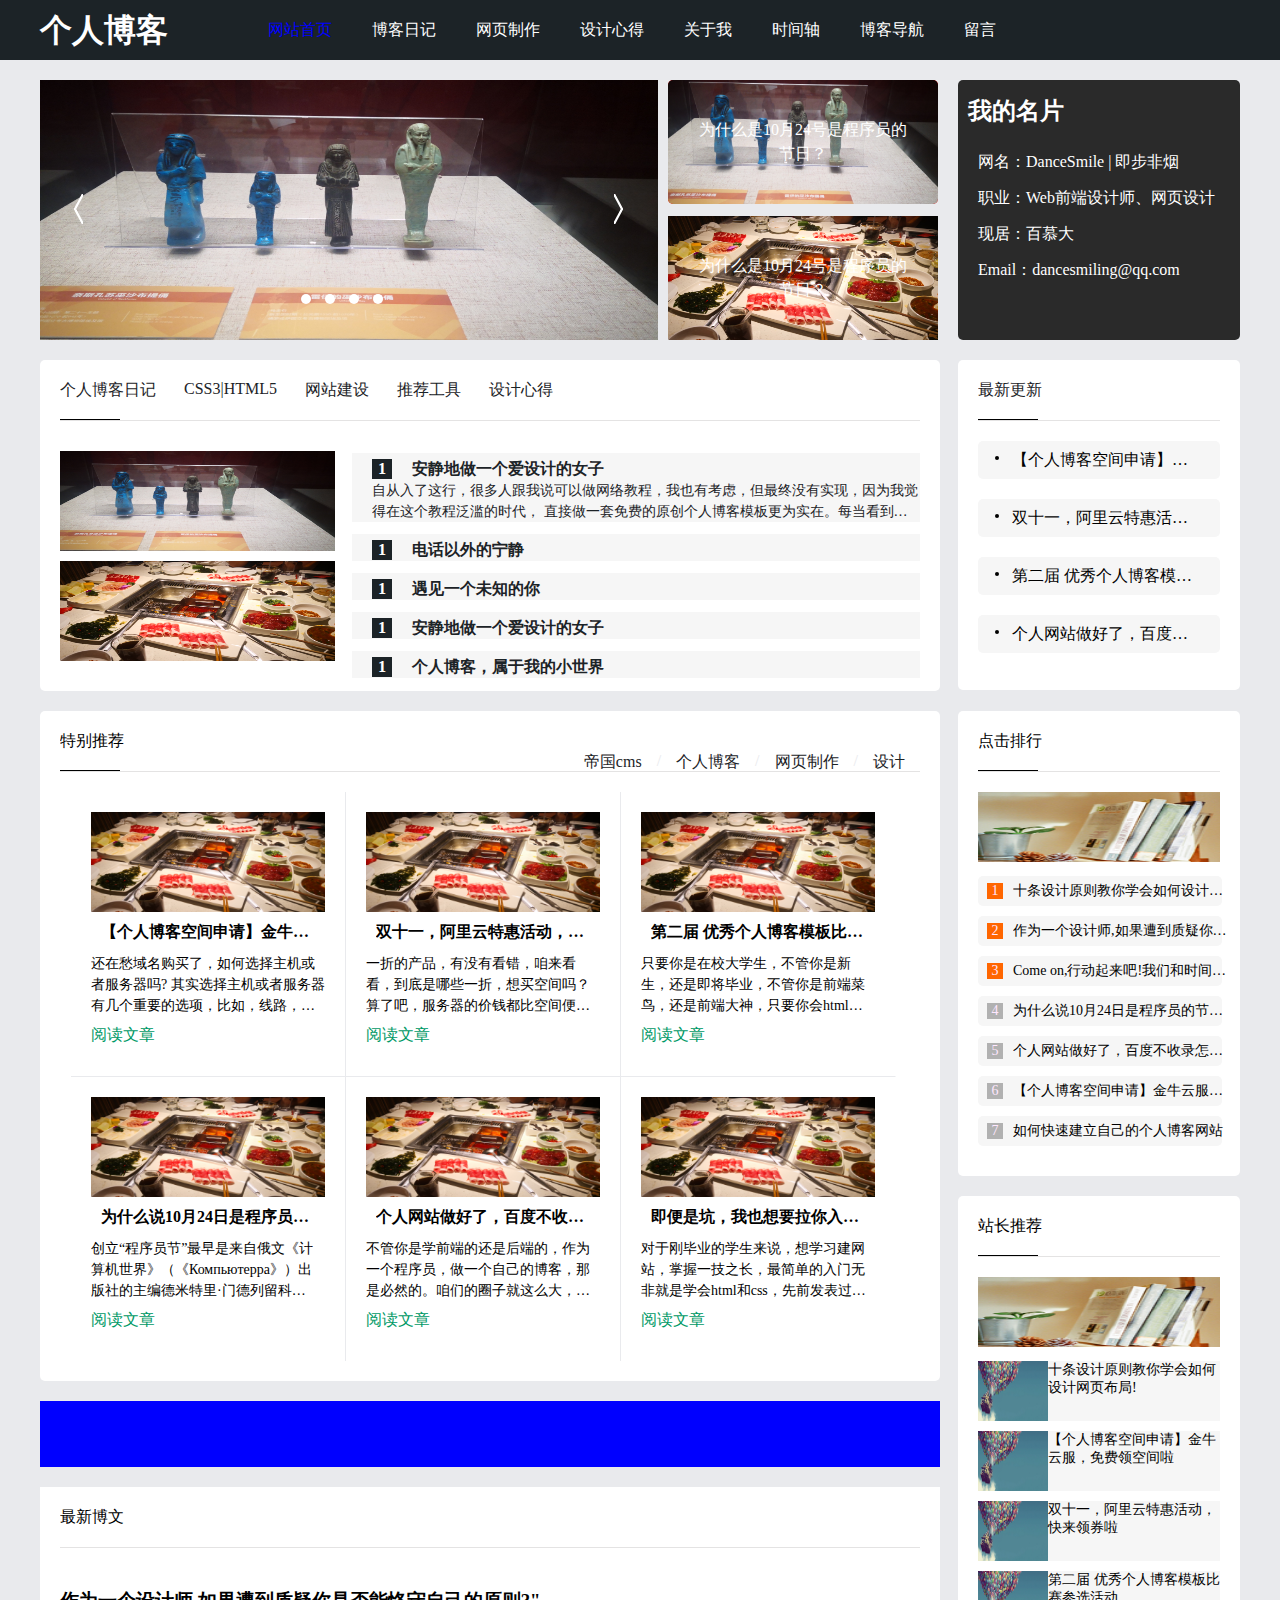
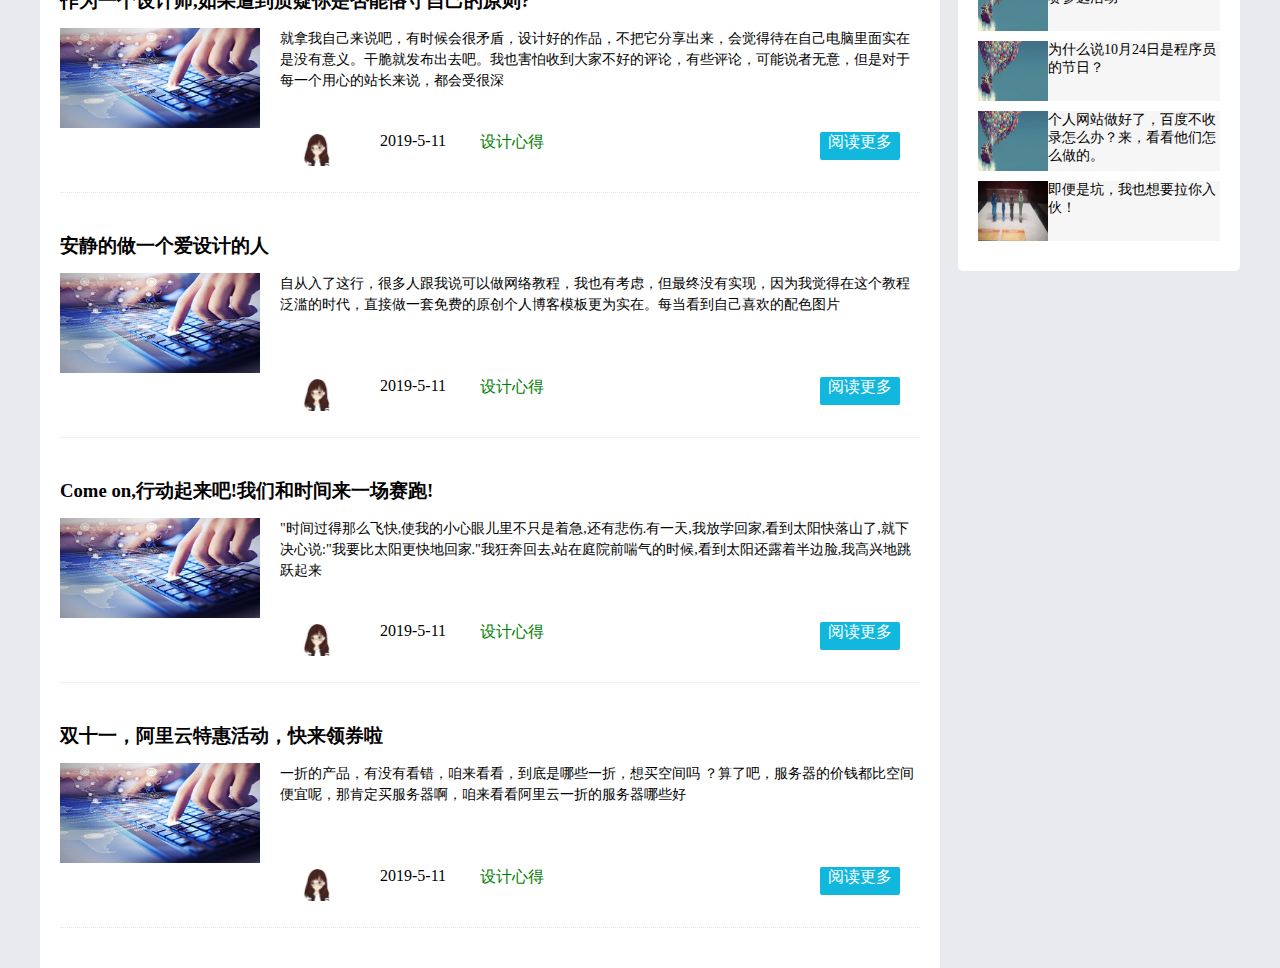
==== index.html @ 76ca8fa2 "first commit" ====
<!DOCTYPE html>
<html>
<head>
    <meta charset="UTF-8">
    <title>个人博客</title>
    <link rel="stylesheet" href="./css/index.css ">
</head>
<body>
<div class="header">
    <div class="headerBOX">
        <h1><a href="">个人博客</a></h1>
        <ul>
        <li><a href="" style="color: blue">网站首页</a></li>
        <li><a href="">博客日记</a></li>
        <li><a href="">网页制作</a></li>
        <li><a href="">设计心得</a></li>
        <li><a href="">关于我</a></li>
        <li><a href="">时间轴</a></li>
        <li><a href="">博客导航</a></li>
        <li><a href="">留言</a></li>
        <div class="search"></div>
        </ul>
    </div>
</div>
<div class="mark">
    <div class="markleft">
        <ul class="image">
            <li>
                <a href=""><img src="./image/IMG_20190212_120205.jpg" alt="" ></a>
            </li>
            <li>
                <a href=""><img src="./image/IMG_20190212_180853.jpg" alt="" ></a>
            </li>
            <li>
                <a href=""><img src="./image/IMG_20190211_234730.jpg" alt="" ></a>
            </li>
            <li>
                <a href=""><img src="./image/IMG_20190212_180853.jpg" alt="" ></a>
            </li>
        </ul>
        <div class="flip">
            <div class="flipleft"><a href=""><img src="./image/left.png" alt=""></a></div>
            <div class="flipright"><a href=""><img src="./image/right.png" alt=""></a></div>
        </div>
        <div class="imgopt">
            <ul>
                <li></li>
                <li></li>
                <li></li>
                <li></li>
            </ul>
        </div>
    </div>
    <div class="markmid">
        <div class="markmup">
           <ul>
               <il>
                   <a href=""><img src="./image/IMG_20190212_180853.jpg" alt="" >
                       <p>为什么是10月24号是程序员的节日？</p>
                   </a>
               </il>
           </ul>
        </div>
        <div class="markmud">
            <ul>
                <il>
                    <a href=""><img src="./image/IMG_20190211_234730.jpg" alt="" >
                        <p>为什么是10月24号是程序员的节日？</p>
                    </a>
                </il>
            </ul>
        </div>
    </div>
    <div class="markright">
        <h2>我的名片</h2>
        <p>网名：DanceSmile | 即步非烟</p>
        <p>职业：Web前端设计师、网页设计</p>
        <p>现居：百慕大</p>
        <p>Email：dancesmiling@qq.com</p>

    </div>
</div>



<div class="diary">
    <div class="diaryleft">
       <div class="title">
           <ul>
               <a><li>个人博客日记</li></a>
               <a><li>CSS3|HTML5</li></a>
               <a><li>网站建设</li></a>
               <a><li>推荐工具</li></a>
               <a><li>设计心得</li></a>
           </ul>
       </div>
          <div class="diaryleftdown">
              <div class="img">
                  <ul>
                      <li><a href=""><img src="./image/IMG_20190212_180853.jpg" alt=""></a></li>
                      <li><a href=""><img src="./image/IMG_20190211_234730.jpg" alt=""></a></li>
                  </ul>
              </div>
              <div class="essay">
                  <ul>
                      <li>
                          <a href="">
                              <h3><span>1</span>安静地做一个爱设计的女子</h3>
                              <p>自从入了这行，很多人跟我说可以做网络教程，我也有考虑，但最终没有实现，因为我觉得在这个教程泛滥的时代，
                                  直接做一套免费的原创个人博客模板更为实在。每当看到自己喜欢的配色图片</p>
                          </a>
                      </li>
                      <li><a href=""><h3><span>1</span>电话以外的宁静</h3></a></li>
                      <li><a href=""><h3><span>1</span>遇见一个未知的你</h3></a></li>
                      <li><a href=""><h3><span>1</span>安静地做一个爱设计的女子</h3></a></li>
                      <li><a href=""><h3><span>1</span>个人博客，属于我的小世界</h3></a></li>
                  </ul>
              </div>
          </div>
    </div>
    <div class="diaryright">
        <div class="title">
            <ul>
                最新更新
            </ul>
        </div>
        <div class="diaryrightdown">
            <div class="essay">
                <ul>
                    <a href=""><li>【个人博客空间申请】金牛云服，免费领空间啦</li></a>
                    <a href=""><li>双十一，阿里云特惠活动，快来领券啦</li></a>
                    <a href=""><li>第二届 优秀个人博客模板比赛参选活动</li></a>
                    <a href=""><li>个人网站做好了，百度不收录怎么办？来，看看他们怎么做的。</li></a>
                </ul>
            </div>
         </div>
    </div>
</div>





<div class="tail">
    <div class="tailLeft">
        <div class="recommend">
            <div class="recommendup">
                <div class="title">特别推荐
                    <div class="recommendchoise">
                        <ul>
                            <li><a href="" style="color: #1C2327">帝国cms</a></li>
                            <li>/</li>
                            <li><a href="" style="color: #1C2327">个人博客</a></li>
                            <li>/</li>
                            <li><a href="" style="color: #1C2327">网页制作</a></li>
                            <li>/</li>
                            <li><a href="" style="color: #1C2327">设计</a></li>
                        </ul>
                    </div>
                </div>
<!--                    <div class="recommendchoise">-->
<!--                        <ul>-->
<!--                        <li><a href="" style="color: #1C2327">帝国cms</a></li>-->
<!--                        <li>/</li>-->
<!--                        <li><a href="" style="color: #1C2327">个人博客</a></li>-->
<!--                        <li>/</li>-->
<!--                        <li><a href="" style="color: #1C2327">网页制作</a></li>-->
<!--                        <li>/</li>-->
<!--                        <li><a href="" style="color: #1C2327">设计</a></li>-->
<!--                        </ul>-->
<!--                    </div>-->
                </div>
            <div class="recommenddown">
               <ul>
                  <li>
                      <div class="recommenddownimg"><img src="./image/IMG_20190211_234730.jpg" alt=""></div>
                      <h4>【个人博客空间申请】金牛云服，免费领空间啦</h4>
                      <p>还在愁域名购买了，如何选择主机或者服务器吗? 其实选择主机或者服务器有几个重要的选项，比如，线路，CPU，内存，带宽，网页空间，数据库，月流量等等。那什么是主机，什么是服务器，他们的区别</p>
                      <a href="" >阅读文章</a>
                  </li>
                  <li>
                      <div class="recommenddownimg"><img src="./image/IMG_20190211_234730.jpg" alt=""></div>
                      <h4>双十一，阿里云特惠活动，快来领券啦</h4>
                      <p>一折的产品，有没有看错，咱来看看，到底是哪些一折，想买空间吗？算了吧，服务器的价钱都比空间便宜呢，那肯定买服务器啊，咱来看看阿里云一折的服务器哪些好</p>
                      <a href="" >阅读文章</a>
                  </li>
                  <li>
                      <div class="recommenddownimg"><img src="./image/IMG_20190211_234730.jpg" alt=""></div>
                      <h4>第二届 优秀个人博客模板比赛参选活动</h4>
                      <p>只要你是在校大学生，不管你是新生，还是即将毕业，不管你是前端菜鸟，还是前端大神，只要你会html，这里将会是你展示才能的大平台。</p>
                      <a href="" >阅读文章</a>
                  </li>
                  <li>
                      <div class="recommenddownimg"><img src="./image/IMG_20190211_234730.jpg" alt=""></div>
                      <h4>为什么说10月24日是程序员的节日？</h4>
                      <p>创立“程序员节”最早是来自俄文《计算机世界》（《Компьютерра》）出版社的主编德米特里·门德列留科（Дмитрий Мендрелюк）在1996年7月15日的想法，当时计划将节日命名为“计算机用户节”，定在每年9月份的第一个星期五，称之为“纯净的星期五</p>
                      <a href="" >阅读文章</a>
                  </li>
                  <li>
                      <div class="recommenddownimg"><img src="./image/IMG_20190211_234730.jpg" alt=""></div>
                      <h4>个人网站做好了，百度不收录怎么办？来，看看他们怎么做的。</h4>
                      <p>不管你是学前端的还是后端的，作为一个程序员，做一个自己的博客，那是必然的。咱们的圈子就这么大，想让更多的人了解你，看看你的技术多牛逼，扔一个博客地址就行了。 大多数人在没有</p>
                      <a href="" >阅读文章</a>
                  </li>
                  <li>
                      <div class="recommenddownimg"><img src="./image/IMG_20190211_234730.jpg" alt=""></div>
                      <h4>即便是坑，我也想要拉你入伙！</h4>
                      <p>对于刚毕业的学生来说，想学习建网站，掌握一技之长，最简单的入门无非就是学会html和css，先前发表过一篇文章《如果要学习web前端开发，需要学习什么？》，如果你还不知道如何着手，请仔细阅读....7天的时间，入门是没有问题的，当然，如果你用心的话！</p>
                      <a href="" >阅读文章</a>
                  </li>
              </ul>
            </div>
        </div>
    <div class="image"></div>
        <div class="essay">
            <div class="essayuptitle">最新博文</div>
            <div class="essayud">
                <ul>
                    <li>
                        <span class="essayttitle">
                            <h3><a href="" style="color: black">作为一个设计师,如果遭到质疑你是否能恪守自己的原则?"</a></h3>
                        </span>
                        <div class="essaycontent">
                            <div class="left">
                                <a href=""><img src="./image/75842f4d1e18d692a66c38eb172a40ab.jpg" alt=""></a>
                            </div>
                            <div class="right">
                                <p>就拿我自己来说吧，有时候会很矛盾，设计好的作品，不把它分享出来，会觉得待在自己电脑里面实在是没有意义。干脆就发布出去吧。我也害怕收到大家不好的评论，有些评论，可能说者无意，但是对于每一个用心的站长来说，都会受很深 </p>
                                <div>
                                    <ul>
                                        <li><img src="./image/avatar.jpg" alt=""></li>
                                        <li>2019-5-11</li>
                                        <li><a href="" style="color: green">设计心得</a></li>
                                        <li class="button"><a href="">阅读更多</a></li>
                                    </ul>
                                </div>
                            </div>
                        </div>
                    </li>
                    <li>
                        <span class="essayttitle">
                           <h3><a href="" style="color: black">安静的做一个爱设计的人</a></h3>
                        </span>
                        <div class="essaycontent">
                            <div class="left">
                                <a href=""><img src="./image/75842f4d1e18d692a66c38eb172a40ab.jpg" alt=""></a>
                            </div>
                            <div class="right">
                                <p>自从入了这行，很多人跟我说可以做网络教程，我也有考虑，但最终没有实现，因为我觉得在这个教程泛滥的时代，直接做一套免费的原创个人博客模板更为实在。每当看到自己喜欢的配色图片 </p>
                                <div>
                                    <ul>
                                        <li><img src="./image/avatar.jpg" alt=""></li>
                                        <li>2019-5-11</li>
                                        <li><a href="" style="color: green">设计心得</a></li>
                                        <li class="button"><a href="">阅读更多</a></li>
                                    </ul>
                                </div>
                            </div>
                        </div>
                    </li>
                    <li>
                        <span class="essayttitle">
                          <h3><a href="" style="color: black">Come on,行动起来吧!我们和时间来一场赛跑!</a></h3>
                        </span>
                        <div class="essaycontent">
                            <div class="left">
                                <a href=""><img src="./image/75842f4d1e18d692a66c38eb172a40ab.jpg" alt=""></a>
                            </div>
                            <div class="right">
                                <p>"时间过得那么飞快,使我的小心眼儿里不只是着急,还有悲伤.有一天,我放学回家,看到太阳快落山了,就下决心说:"我要比太阳更快地回家."我狂奔回去,站在庭院前喘气的时候,看到太阳还露着半边脸,我高兴地跳跃起来 </p>
                                <div>
                                    <ul>
                                        <li><img src="./image/avatar.jpg" alt=""></li>
                                        <li>2019-5-11</li>
                                        <li><a href="" style="color: green">设计心得</a></li>
                                        <li class="button"><a href="">阅读更多</a></li>
                                    </ul>
                                </div>
                            </div>
                        </div>
                    </li>
                    <li>
                        <span class="essayttitle">
                            <h3><a href="" style="color: black">双十一，阿里云特惠活动，快来领券啦</a></h3>
                        </span>
                        <div class="essaycontent">
                            <div class="left">
                                <a href=""><img src="./image/75842f4d1e18d692a66c38eb172a40ab.jpg" alt=""></a>
                            </div>
                            <div class="right">
                                <p>一折的产品，有没有看错，咱来看看，到底是哪些一折，想买空间吗 ？算了吧，服务器的价钱都比空间便宜呢，那肯定买服务器啊，咱来看看阿里云一折的服务器哪些好 </p>
                                <div>
                                    <ul>
                                        <li><img src="./image/avatar.jpg" alt=""></li>
                                        <li>2019-5-11</li>
                                        <li><a href="" style="color: green">设计心得</a></li>
                                        <li class="button"><a href="">阅读更多</a></li>
                                    </ul>
                                </div>
                            </div>
                        </div>
                    </li>
                </ul>
            </div>



    </div>
</div>
    <div class="tailRight">
        <div class="ranking">
            <div class="title">点击排行</div>
            <div class="P">
                <a href=""><img src="./image/b02.jpg" alt=""></a>
            </div>
            <div class="rankcontent">
                <ul>
                    <li><a href="">十条设计原则教你学会如何设计网页布局!</a></li>
                    <li><a href="">作为一个设计师,如果遭到质疑你是否能恪守自己的原则?</a></li>
                    <li><a href="">Come on,行动起来吧!我们和时间来一场赛跑!</a></li>
                    <li><a href="">为什么说10月24日是程序员的节日？</a></li>
                    <li><a href="">个人网站做好了，百度不收录怎么办？来，看看他们怎么做的。</a></li>
                    <li><a href="">【个人博客空间申请】金牛云服，免费领空间啦</a></li>
                    <li><a href="">如何快速建立自己的个人博客网站</a></li>
                </ul>
            </div>
        </div>
        <div class="recommend">
            <div class="title">站长推荐</div>
            <div class="P">
                <a href=""><img src="./image/b02.jpg" alt=""></a>
            </div>
            <div class="recommendcontent">
                <ul>
                    <a href="" ><li ><img src="./image/h1.jpg" alt="" style="float: left;width: 70px ; height: 60px" >
                        <p>十条设计原则教你学会如何设计网页布局!</p>
                    </li></a>
                    <li><a href=""><img src="./image/h1.jpg" alt=""><p>【个人博客空间申请】金牛云服，免费领空间啦</p></a></li>
                    <li><a href=""><img src="./image/h1.jpg" alt=""><p>双十一，阿里云特惠活动，快来领券啦</p></a></li>
                    <li><a href=""><img src="./image/h1.jpg" alt=""><p>第二届 优秀个人博客模板比赛参选活动</p></a></li>
                    <li><a href=""><img src="./image/h1.jpg" alt=""><p>为什么说10月24日是程序员的节日？</p></a></li>
                    <li><a href=""><img src="./image/h1.jpg" alt=""><p>个人网站做好了，百度不收录怎么办？来，看看他们怎么做的。</p></a></li>
                    <li><a href=""><img src="./image/IMG_20190212_180853.jpg" alt=""><p>即便是坑，我也想要拉你入伙！</p></a></li>
                </ul>
            </div>
        </div>
        <div class="image1"></div>
        <div class="guess"></div>
        <div class="image2"></div>
        <div class="message"></div>
        <div class="friendly"></div>
    </div>
</div>
</body>
</html>
---- css/index.css ----
body, h1, h2, h3, h4, h5, h6, p, ul, ol, li, form, able, input, textarea, select{
    margin: 0;
    padding: 0;
    list-style: none;  /*去掉以上标签自身属性*/
}
a{
    color: #ffffff;
    text-decoration: none;    /*修改连接自身属性*/
}
a:hover{
    color: blue;    /*改变连接颜色*/
}
body{
    background-color:#e9eaed;
}
img{
    width: 100%;
    height: 100%;
}

.header {
    width: 100%;
    height: 60px;
    background: #1C2327 ;
}
.headerBOX {
    width: 1200px;
    height: 100%;
    background:#1C2327 ;
    margin: 0 auto ;
}
.headerBOX h1{
    /*width: 160px;*/
    height: 100%;
    margin-right: 80px;
    background: #1C2327 ;
    float:left;        /*浮动*/
    line-height: 60px;   /*垂直居中*/
    font-family: 楷体;    /*修改字体*/
    /*font-size: larger;    修改字体大小*/
}
.header .headerBOX ul{
    /*width: 760px;*/
    height: 100%;
    margin-right: 190px;
    background: #1C2327 ;
    float:left;
}
.headerBOX ul li{
    margin: 0 20px;
    float: left;
    line-height: 60px;
    font-family: 微软雅黑;
}
.header .headerBOX .search{
    /*width: 50px;*/
    height: 100%;
    background: blue ;
    float:right;
}


.mark{
    width: 1200px;
    height:260px;
    margin: 20px auto;
    background: #e9eaed;
}
.mark .markleft{
    width: 618px;
    height:260px;
    margin: 0 auto;
    background: red;
    float:left;
    position: relative;
}
.markleft .image li{
    width: 100%;
    height:260px;
    position: absolute;
    top: 0;
    left: 0;
}
.markleft .flip{
    width: 100%;
    height: 32px;
    position: absolute;
    top: 0;
    bottom: 0;
    /*position: relative;*/
    margin-top: auto;
    margin-bottom: auto;
}
.markleft .flip .flipleft a{
    width: 20px;
    height: 30px;
    float: left;
    display: block;
}
.markleft .flip .flipright a{
    width: 20px;
    height: 30px;
    float: right;
    display: block;
}
.markleft .flip .flipleft {
    width: 100%;
    height: 30px;
    position: absolute;
    left: 30px;
    /*float: left;*/
}
.markleft .flip  img{
    width: 20px;
    height: 30px;
}
.markleft .flip .flipright {
    width: 100%;
    height: 30px;
    position: absolute;
    right: 30px;
    /*float: right;*/
}

.markleft .imgopt {
    width: 96px;
    height: 10px;
    /*background: blue;*/
    position: absolute;
    bottom: 36px;
    left: 0;
    right: 0;
    margin-left: auto;
    margin-right: auto;
}
.markleft .imgopt ul li{
    width: 10px;
    height: 10px;
    margin-right: 14px;
    border-radius: 50%;
    background: white;
    /*position: absolute;*/
    float: left;
}






.mark .markmid{
    width: 270px;
    height: 260px;
    margin: 0 20px 0 10px;
    float: left;
}
.mark  .markmid .markmup {
    width: 270px;
    height: 124px;
    margin: 0 0 12px 0;
    background: red;
    border-radius: 5px;
    position: relative;
    overflow: hidden;

    /*float: left;*/
}
.mark  .markmid .markmup a{
    width: 100%;
    height: 100%;
    display: block;
}
.mark  .markmid .markmup img{
    width: 100%;
    height: 100%;
    position: absolute;
    left: 0;
    top: 0;
    transition: scale 0.1s linear 0.2s;
    transform: scale(1.1,1.3);
}
.mark .markmid .markmup img:hover{
    width: 300px;
    height: 123px;
    position: absolute;

}
.mark  .markmid .markmup p{
    width: 80%;
    height: 48px;
    font-size: 16px;
    line-height: 1.5;
    display: block;
    display: -webkit-box;
    -webkit-box-orient: vertical ;
    -webkit-line-clamp: 2;
    overflow: hidden;
    text-align: center;
    position: absolute;
    left: 0;
    right: 0;
    top: 0;
    bottom: 0;
    margin: auto;
}


/*.mark .markmid .markmup a li {*/
/*    width: 230px;*/
/*    height:84px;*/
/*    position: absolute;*/
/*    top: 20px;*/
/*    left: 20px;*/
/*    !*background:url( );*!*/
/*    !*color: #1C2327;*!*/
/*}*/
.mark .markmid .markmud {
    width: 270px;
    height:124px;
    margin: 10px 0 0 0;
    border-radius: 5px;
    background: red ;
    position: relative;
}
.mark  .markmid .markmud {
    width: 270px;
    height: 124px;
    margin: 0 0 12px 0;
    background: red;
    border-radius: 5px;
    position: relative;
    /*float: left;*/
}
.mark  .markmid .markmud a{
    width: 100%;
    height: 100%;
    display: block;
}
.mark  .markmid .markmud img{
    width: 100%;
    height: 100%;
    position: absolute;
    left: 0;
    top: 0;
}
.mark  .markmid .markmud p{
    width: 80%;
    height: 48px;
    font-size: 16px;
    line-height: 1.5;
    display: block;
    display: -webkit-box;
    -webkit-box-orient: vertical ;
    -webkit-line-clamp: 2;
    overflow: hidden;
    text-align: center;
    position: absolute;
    left: 0;
    right: 0;
    top: 0;
    bottom: 0;
    margin: auto;
}
.mark .markright{
    width: 282px;
    height: 260px;
    background: #2a2a2a;
    float: right;
    border-radius: 5px;
}
.mark .markright h2{

    color: white;
    display: block;
    margin: 15px 0 25px 10px;
}
.mark .markright p{
    margin-left: 20px;
    margin-bottom: 15px;
    color: white;
}


.diary {
    width: 1200px;
    height: 310px;
    margin: 20px auto;
    background: #e9eaed;
}
.diary .diaryleft{
    width: 860px;
    height: auto;  /*270px;*/
    margin-right: 18px ;
    margin-bottom: 20px;
    padding: 20px;
    border-radius: 5px;
    background: #ffffff;
    float:left;
}
/*.diary .diaryleft .diaryleftup{*/
/*    width: 100%;*/
/*    height: 40px;*/
/*    border-bottom: 1px solid #e4e3e3;*/
/*}*/
.diary .diaryleft .title ul li{
    float: left;
    margin-right: 28px;
    color: #1C2327;
    /*overflow: hidden;*/     /*清楚浮动影响*/
}
.diaryleftdown .img{
    float: left;
}
.diaryleftdown .img li{
    width: 275px;
    height: 100px;
    margin: 10px 0 10px;
}
.diaryleftdown .essay{
    width: 568px;
    height: 230px;
    margin-left: 17px;
    background: #ffffff;
    float: right;
}
.diaryleftdown .essay ul li{
    width: 568px;
    height: auto;
    margin: 12px auto;
    color: black;
    background: #f6f6f6;
}
.diaryleftdown .essay ul li a{
    display: block;
    font-size: 14px;
    color: #1C2327;
}
.diaryleftdown .essay ul li a span{
    text-align: center ;
    margin: 6px 20px 0;
    color: white;
    width: 20px;
    height: 20px;
    display: inline-block;
    background-color: #1C2327;
}
.diaryleftdown .essay ul li a > p{
    margin-left: 20px;
    height: 42px;
    font-size: 14px;
    line-height: 1.5;
    /*display: block;*/
    display: -webkit-box;
    -webkit-box-orient: vertical;
    -webkit-line-clamp: 2;
    overflow: hidden;
    text-overflow: ellipsis;
}


.diary .diaryright{
    width: 242px;
    height: 290px;
    padding: 20px;
    /*margin-left: 14px ;*/
    background:#ffffff;
    border-radius: 5px;
    float:right;
}
.title{
    width: 100%;
    height: 40px;
    border-bottom: 1px solid #e4e3e3;
    margin-bottom: 20px;
    position: relative;
    overflow: hidden;
}
.title::before {
    content: '';
    height: 2px;
    width: 60px;
    position: absolute;
    left: 0;
    bottom: -1px;
    background: black ;
    transition: all .5s ease-in;
    overflow: hidden;
}
.title:hover::before {
    content: '';
    height: 2px;
    width: 80px;
    position: absolute;
    left: 0;
    bottom: -1px;
    background: black ;
    transition: all .5s ease-in;
    overflow: hidden;
}


.diary .diaryright .title ul {
    width: 242px;
    float: left;
    margin-right: 28px;
    color: #1C2327;
    /*overflow: hidden;*/     /*清楚浮动影响*/
}
.diaryrightdown{
    width: 100%;
    height: 228px;
    background: #ffffff;
    /*padding-top: 16px;*/
}
.diaryrightdown .essay li{
    /*width: 100%;*/
    height: 38px;
    margin: 20px auto;
    padding: 0 20px 0 34px;
    white-space: nowrap;
    overflow: hidden;
    text-overflow: ellipsis;
    color: black;
    border-radius: 5px;
    background: #f6f6f6;
    position: relative;
    line-height: 38px;
}
.diaryrightdown .essay li::before{
    content:'';
    width: 4px;
    height: 4px;
    display: block;
    border-radius: 50%;
    background: black;
    position: absolute;
    left: 17px;
    top: 15px;
}


.tail {
    width: 1200px;
    height: auto;
    margin: 20px auto;
    background: #e9eaed;
}
.tail .tailLeft{
    width: 900px;
    height: auto;
    margin: 0 18px 0 0;
    background: #e9eaed;
    float: left;
}
.tail .tailLeft .recommend {
    width: 860px;
    height: 630px;
    margin: 0 0 20px 0;
    padding: 20px;
    border-radius: 5px;
    background: #ffffff;
}
/*.tail .tailLeft .recommend .recommendup{*/
/*    height: 40px;*/
/*    overflow: hidden;*/
/*    border-bottom: 1px solid #e4e3e3;*/
/*}*/
.tailLeft .recommend .recommendup .title{
    float: left;
    overflow: hidden;
}
.tailLeft .recommend .recommendup ul{
    float: right;
    height: 40px;

}
.tailLeft .recommend .recommendchoise li{
    float: left;
    color: #e9eaed;
    margin-bottom: 10px;

}
.tailLeft .recommend .recommendchoise li a{
    margin: 0 15px;
}
.tail .tailLeft .recommend .recommenddown{
    height: 590px;
    background: #ffffff;
}
.tail .tailLeft .recommend .recommenddown ul{
    width: 827px;
    height: 560px;
    margin: 0 22px 40px 11px;
    float: left;
    background: #ffffff;
}
.tail .tailLeft .recommend .recommenddown ul li {
    width: 234px;
    height: 244px;
    border-right: 1px solid #e9eaed;
    border-bottom: 1px solid #e9eaed;
    padding: 20px;
    float: left;
    background: #ffffff;
}
/*.tail .tailLeft .recommend .recommenddown ul li {*/
/*    background: -webkit-linear-gradient(left,rgba(0,0,0,10),rgba(0,0,0,1)); !* Safari 5.1 - 6 *!*/
/*    background: -o-linear-gradient(right,rgba(0,0,0,10),rgba(0,0,0,1)); !* Opera 11.1 - 12*!*/
/*    background: -moz-linear-gradient(right,rgba(0,0,0,10),rgba(0,0,0,1)); !* Firefox 3.6 - 15*!*/
/*    background: linear-gradient(to right, rgba(0,0,0,10), rgba(0,0,0,1)); !* 标准的语法 *!*/
/*}*/
.tail .tailLeft .recommend .recommenddown ul > li:nth-child(3n){
    border-right:1px solid #ffffff;
}
.tail .tailLeft .recommend .recommenddown ul > li:nth-child(3) ~ li{
    border-bottom: none;
}
.tail .tailLeft .recommend .recommenddown ul li .recommenddownimg{
    width: 234px;
    height: 100px;
}
.tail .tailLeft .recommend .recommenddown ul li h4{
    margin: 10px;
    white-space: nowrap;
    overflow: hidden;
    text-overflow: ellipsis;
}
.tail .tailLeft .recommend .recommenddown ul li p{
    margin-bottom: 10px;
    font: 14px/1.5 微软雅黑 sans-serif;
    height: 62px;
    display: block;
    display: -webkit-box;
    -webkit-box-orient: vertical;
    -webkit-line-clamp: 3 ;
    overflow:hidden;
    text-overflow: ellipsis;
    size: 10px;
}
.tail .tailLeft .recommend .recommenddown ul li > a{
    color: #009966;
}

.tail .tailLeft .image {
    width: 900px;
    height: 66px;
    margin: 0 0 20px 0;
    background: blue ;
}


.tail .tailLeft .essay {
    width: 860px;
    /*height: 760px;*/
    padding: 20px;
    background: #ffffff ;
}
.essay .essayuptitle{
    height: 40px;
    overflow: hidden;
    border-bottom: 1px solid #e4e3e3;
    margin-bottom: 20px;
}
.essay .essayud > ul > li{
    width: 860px;
    height: 204px;
    padding-top: 20px;
    border-bottom: 1px dotted #e4e3e3;
    margin-bottom: 20px;
}
.essay .essayud > li .essayuptitle {
    width: 860px;
    height: 18px;
    margin-top: 25px;
    background: #ffffff ;
}
.essay .essayud .essayuptitle h3 a{
    font-size: 18px;
    float: left;
}
.essay .essaycontent .left{
    width: 200px;
    height: 100px;
    margin-top: 14px;
    margin-bottom: 23px;
    float: left;
}
.essay .essaycontent .right{
    width: 640px;
    height: 124px;
    margin-left: 20px;
    margin-top: 14px;
    float: left;
}
.essay .essaycontent .right p{
    margin-bottom: 10px;
    font: 14px/1.5 微软雅黑 sans-serif;
    height: 62px;
    display: block;
    display: -webkit-box;
    -webkit-box-orient: vertical;
    -webkit-line-clamp: 3;
    overflow: hidden;
    text-overflow: ellipsis;
    size: 10px;
}
.essay .essaycontent .right li{
    width: 80px;
    height: 28px;
    float: left;
    margin-top: 32px;
    margin-bottom: 20px;
    margin-right: 20px;
}
.essay .essaycontent .right .button{
    width: 80px;
    height: 28px;
    border-radius: 2px;
    background: #12b7de;
    float: right;
    text-align: center ;
}
.essay .essaycontent .right img{
    width: 34px;
    height: 34px;
    margin-left: 20px;
    float: left;
}











.tail .tailRight{
    width: 282px;
    height:auto;
    /*margin: 0 18px 0 0;*/
    background: #e9eaed;
    float: right;
}
.tail .tailRight .ranking{
    width: 242px;
    height: auto;
    margin: 0 0 20px 0;
    padding: 20px;
    background: #ffffff;
}
.tail .tailRight .ranking .P img{
    width: 242px;
    height: 70px;
    /*margin-top: 20px;*/
    /*margin-left: 20px;*/
}
.tail .tailRight .ranking {
    width: 242px;
    /*height: 230px;*/
    padding: 20px;
    /*margin-top: 20px;*/
    /*margin-left: 14px ;*/
    background:#ffffff;
    border-radius: 5px;
    float:right;
}
.tail .tailRight .ranking .rankcontent li a{
    width: 100%;
    color: black;
    display: block;
    margin-left: 5px;
    line-height: 30px;
    white-space: nowrap;
    overflow: hidden;
    text-overflow: ellipsis;
}
.tail .tailRight .ranking .rankcontent li{
    width: 214px;
    height: 30px;
    margin: 10px auto;
    font-size: 14px;
    padding-left: 30px;
    color: black;
    border-radius: 5px;
    background: #f6f6f6;
    position: relative;
}
.ranking .rankcontent li::before{
    content:'1';
    width: 16px;
    height: 16px;
    background: #ff6600 ;
    text-align: center ;
    display: block;
    line-height: 16px;
    font-size: 14px;
    color: #ffe7ff;
    position: absolute;
    left:9px;
    top:7px;
}
.ranking .rankcontent li:first-child::before{
    content: "1";
    background: #ff6600 ;
    color: #ffe7ff;
}
.ranking .rankcontent li:nth-child(2)::before{
    content: "2";
    background: #ff6600 ;
    color: #ffe7ff;
}
.ranking .rankcontent li:nth-child(3)::before{
    content: "3";
    background: #ff6600 ;
    color: #ffe7ff;
}
.ranking .rankcontent li:nth-child(4)::before{
    content: "4";
    background: #b1b1b1 ;
    color: #ffe7ff;
}
.ranking .rankcontent li:nth-child(5)::before{
    content: "5";
    background: #b1b1b1 ;
    color: #ffe7ff;
}
.ranking .rankcontent li:nth-child(6)::before{
    content: "6";
    background: #b1b1b1 ;
    color: #ffe7ff;
}
.ranking .rankcontent li:nth-child(7)::before{
    content: "7";
    background: #b1b1b1 ;
    color: #ffe7ff;
}






.tail .tailRight .recommend{
    width: 242px;
    height: auto;
    margin: 0 0 20px 0;
    padding: 20px;
    background: #ffffff;
}
.tail .tailRight .recommend  img{
    width: 242px;
    height: 70px;
    /*margin-top: 20px;*/
    /*margin-left: 20px;*/
}
.tail .tailRight .recommend {
    width: 242px;
    /*height: 230px;*/
    padding: 20px;
    /*margin-top: 20px;*/
    /*margin-left: 14px ;*/
    background:#ffffff;
    border-radius: 5px;
    float:right;
}
.tail .tailRight .recommend .recommendcontent li{
    width: 242px;
    height: 60px;
    margin: 10px auto;
    color: black;
    /*border-radius: 5px;*/
    background: #f6f6f6;
    font-size: 14px;
}
.tail .tailRight .recommend .recommendcontent li a{
    color: black;
}
.tailRight .recommend .recommendcontent > ul > li img {
    width: 70px;
    height: 60px;
    float: left;
}






/*.tail .tailRight .recommend{*/
/*    width: 282px;*/
/*    height: 730px;*/
/*    margin: 0 0 20px 0;*/
/*    background: royalblue;*/
/*}*/
/*.tail .tailRight .image1{*/
/*    width: 282px;*/
/*    height: 66px;*/
/*    margin: 0 0 20px 0;*/
/*    background: royalblue;*/

/*}*/
/*.tail .tailRight .guess{*/
/*    width: 282px;*/
/*    height: 544px;*/
/*    margin: 0 0 20px 0;*/
/*    background: royalblue;*/
/*}*/
/*.tail .tailRight .image2{*/
/*    width: 282px;*/
/*    height: 66px;*/
/*    margin: 0 0 20px 0;*/
/*    background: royalblue;*/
/*}*/
/*.tail .tailRight .message{*/
/*    width: 282px;*/
/*    height: 342px;*/
/*    margin: 0 0 20px 0;*/
/*    background: royalblue;*/
/*}*/
/*.tail .tailRight .friendly{*/
/*    width: 282px;*/
/*    height: 132px;*/
/*    !*margin: 0 18px 0 0;*!*/
/*    background: royalblue;*/

/*}*/
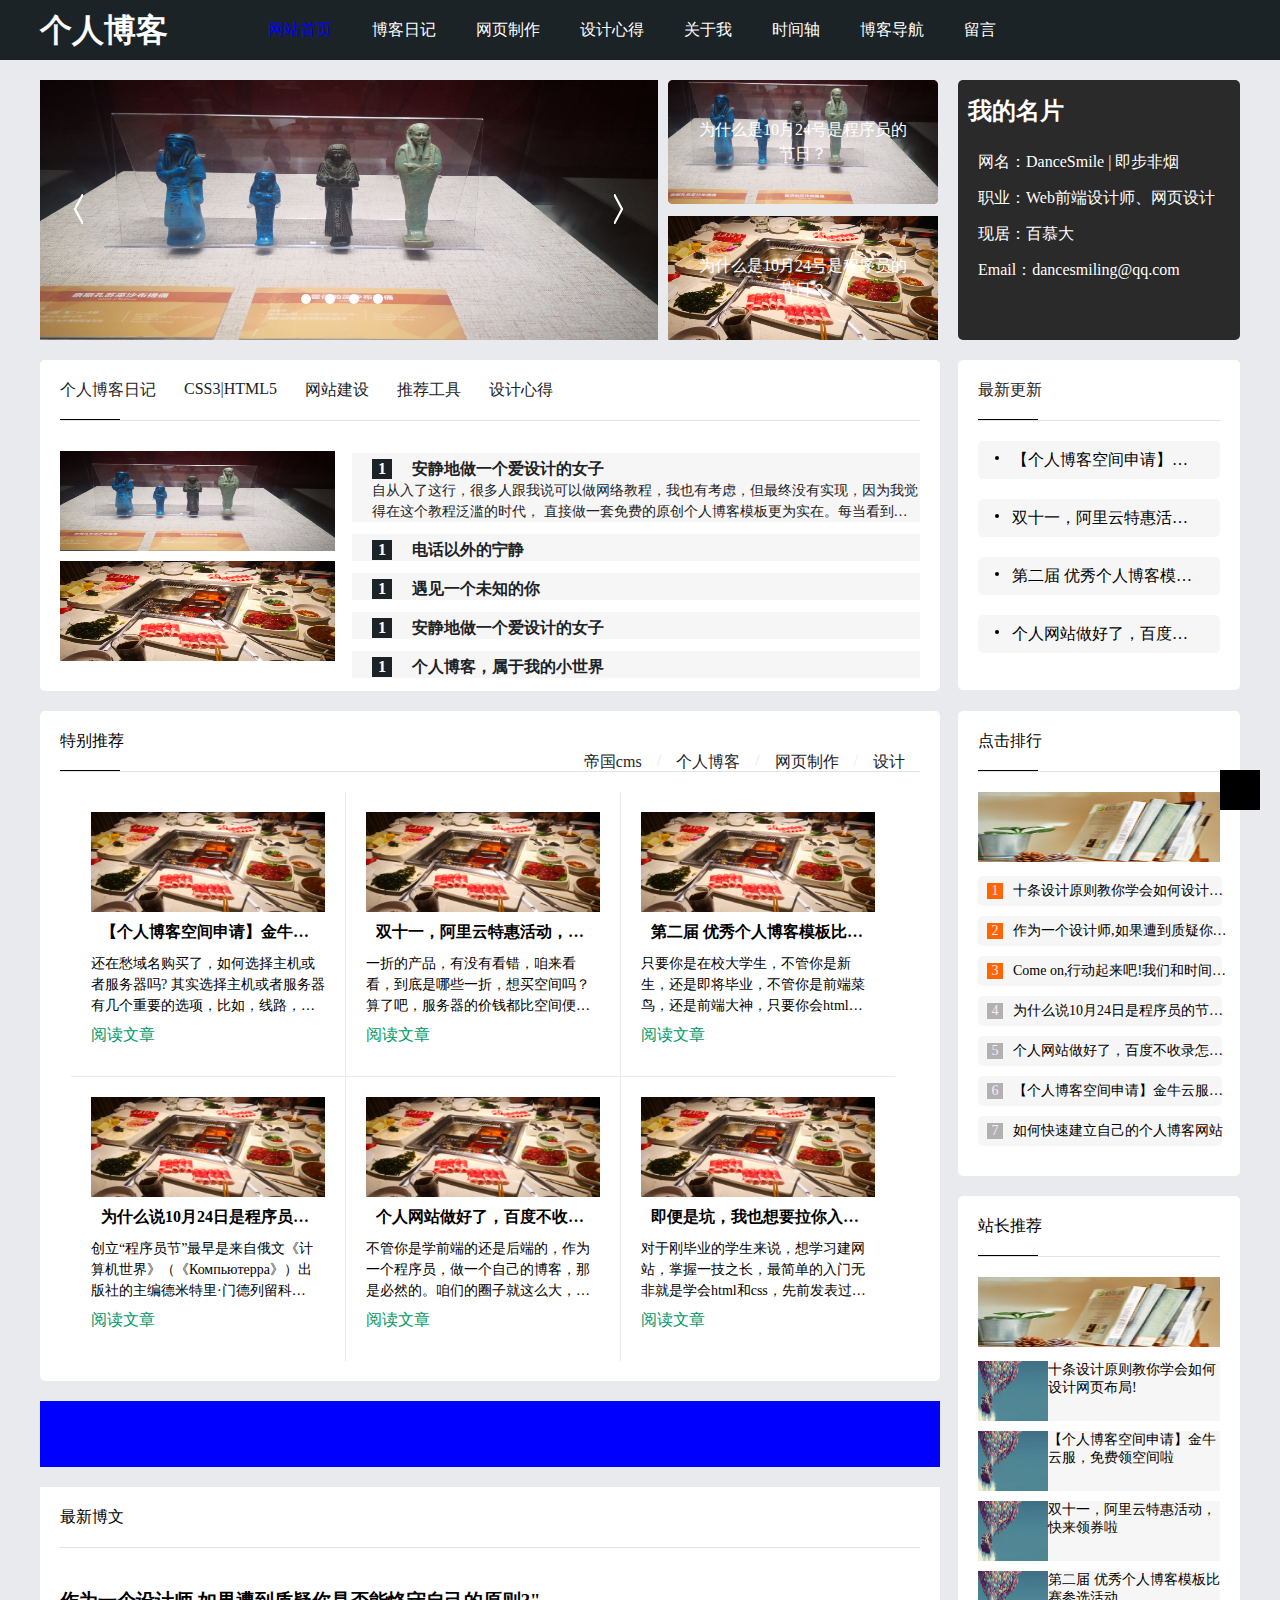
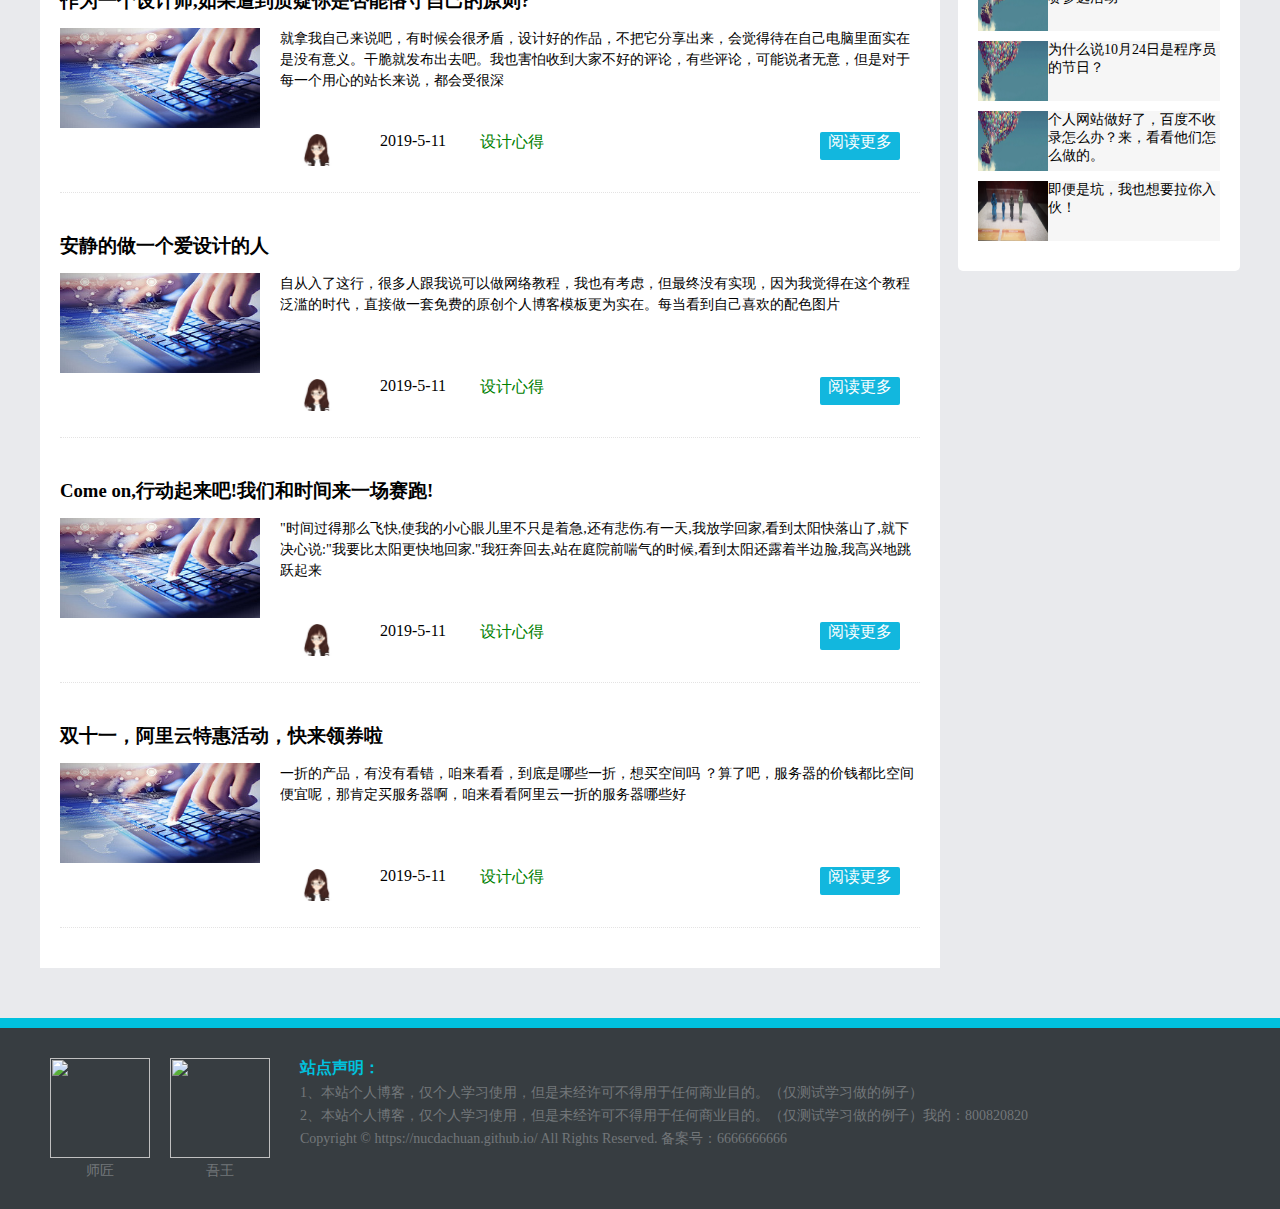
==== commit 439723b4: "222" ====
--- a/index.html
+++ b/index.html
@@ -11,11 +11,11 @@
         <h1><a href="">个人博客</a></h1>
         <ul>
         <li><a href="" style="color: blue">网站首页</a></li>
-        <li><a href="">博客日记</a></li>
+        <li><a href="./personal.html">博客日记</a></li>
         <li><a href="">网页制作</a></li>
         <li><a href="">设计心得</a></li>
-        <li><a href="">关于我</a></li>
-        <li><a href="">时间轴</a></li>
+        <li><a href="./about.html">关于我</a></li>
+        <li><a href="./time.html">时间轴</a></li>
         <li><a href="">博客导航</a></li>
         <li><a href="">留言</a></li>
         <div class="search"></div>
@@ -351,5 +351,24 @@
         <div class="friendly"></div>
     </div>
 </div>
+<footer>
+    <div class="box">
+        <div class="wxbox">
+            <ul>
+                <li><img src="./image/img/shijiang.jpg"><p>师匠</p></li>
+                <li><img src="./image/img/wuwang.jpg"><p>吾王</p></li>
+            </ul>
+        </div>
+        <div class="endnav">
+            <p><b>站点声明：</b></p>
+            <p>1、本站个人博客，仅个人学习使用，但是未经许可不得用于任何商业目的。（仅测试学习做的例子）</p>
+            <p>2、本站个人博客，仅个人学习使用，但是未经许可不得用于任何商业目的。（仅测试学习做的例子）我的：<a href="" target="_blank">800820820</a></p>
+            <p>Copyright © <a href="" target="_blank"> https://nucdachuan.github.io/</a> All Rights Reserved. 备案号：<a href="" target="_blank">6666666666</a></p>
+        </div>
+    </div>
+    <a href="#">
+        <div class="top"></div>
+    </a>
+</footer>
 </body>
 </html>
--- a/css/index.css
+++ b/css/index.css
@@ -785,7 +785,31 @@
 }
 
 
-
+footer {
+    background: #373D41; width: 100%; border-top: #00C1DE 10px solid; padding: 30px 0; color: #73777a; font-size: 14px;
+    display: flex;
+    position: relative;
+    top: 50px;
+}
+.wxbox { overflow: hidden; float: left; margin-right: 20px }
+.wxbox li { float: left; margin: 0 10px; text-align: center ;
+    height: 121px;width:100px;}
+.wxbox img { height: 100px }
+.wxbox li p{
+    color: #73777a;
+    z-index: 1000;
+}
+.endnav b { font-size: 16px; color: #00c1de; }
+.endnav p { margin-bottom: 5px ;}
+footer a { color: #73777a; }
+footer a:hover { color: #00C1DE }
+.top { width: 40px; height: 40px; display: block; background: url(http://jxhx.yangqq.com/skin/jxhx/images/top.png) no-repeat center #000; right: 20px; bottom: 10%; position: fixed }
+
+.box, article {
+    width: 1200px;
+    margin: auto;
+    overflow: hidden;
+}
 
 
 
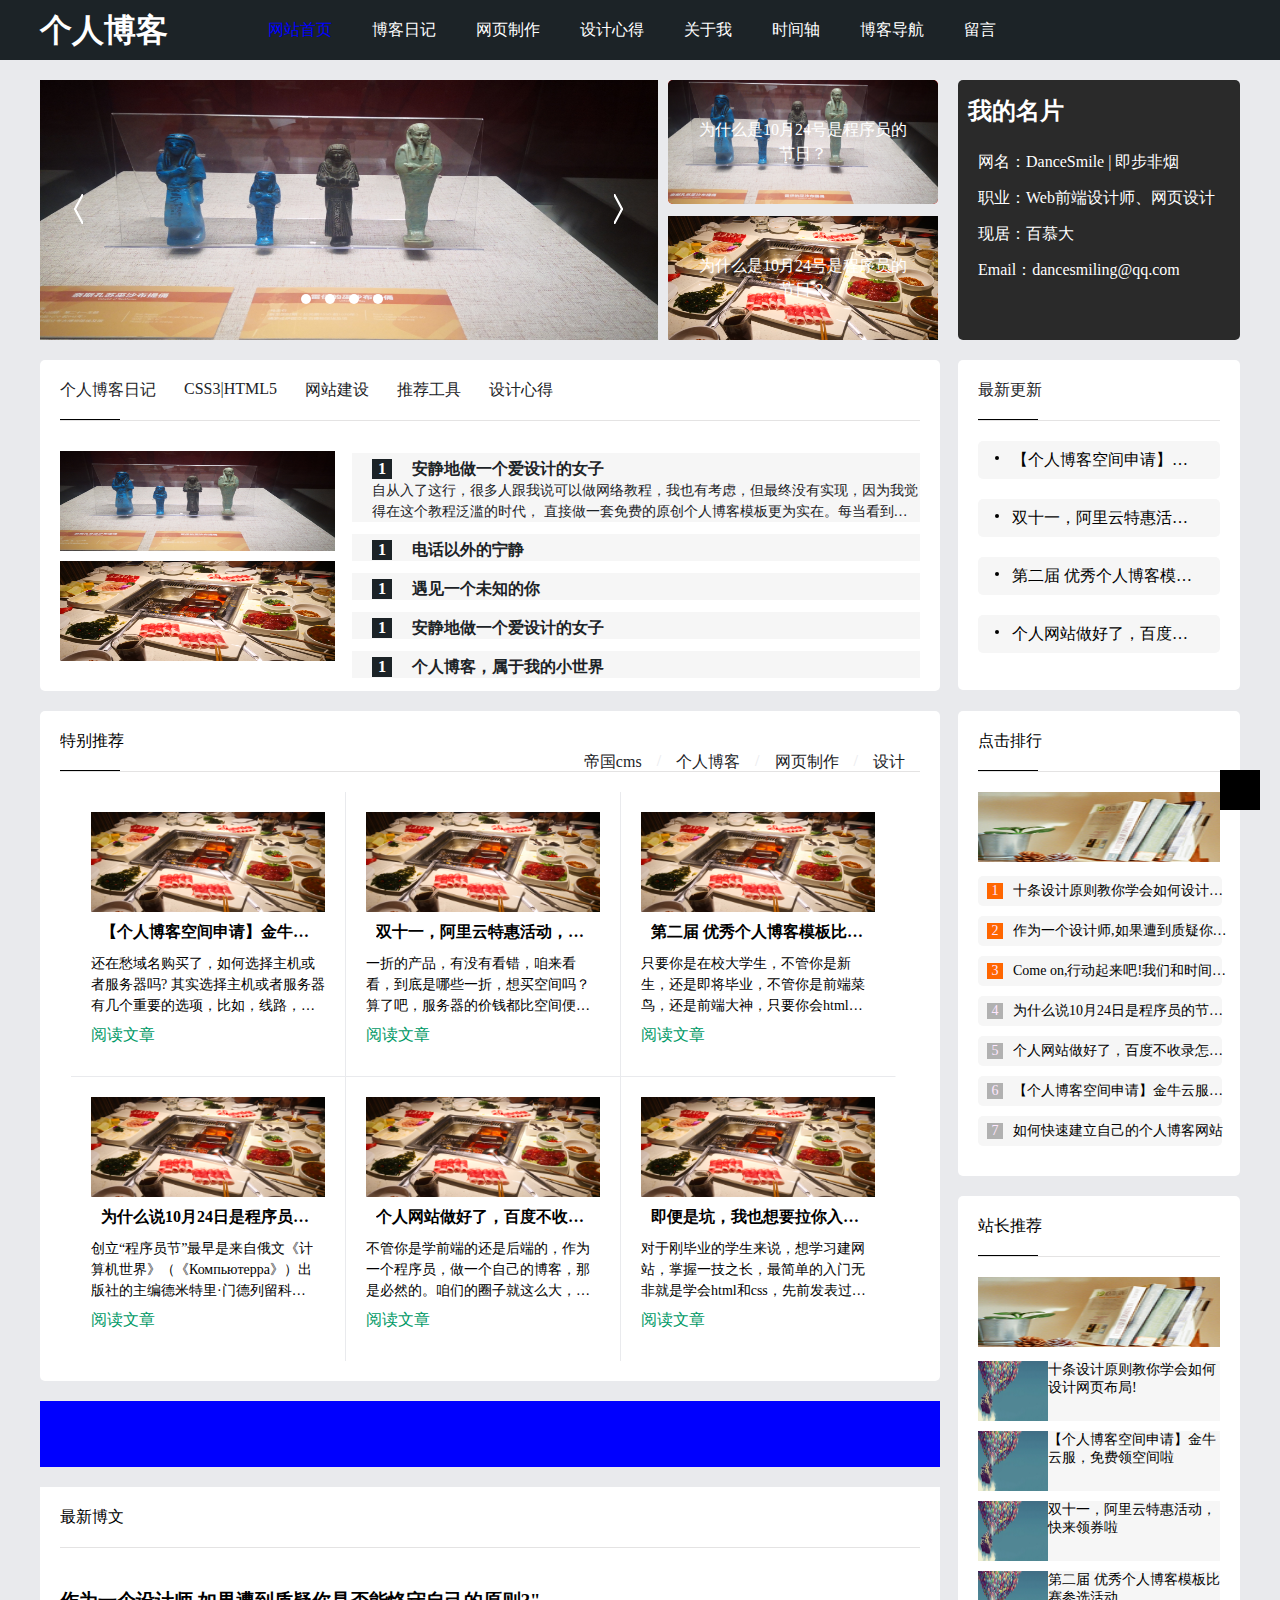
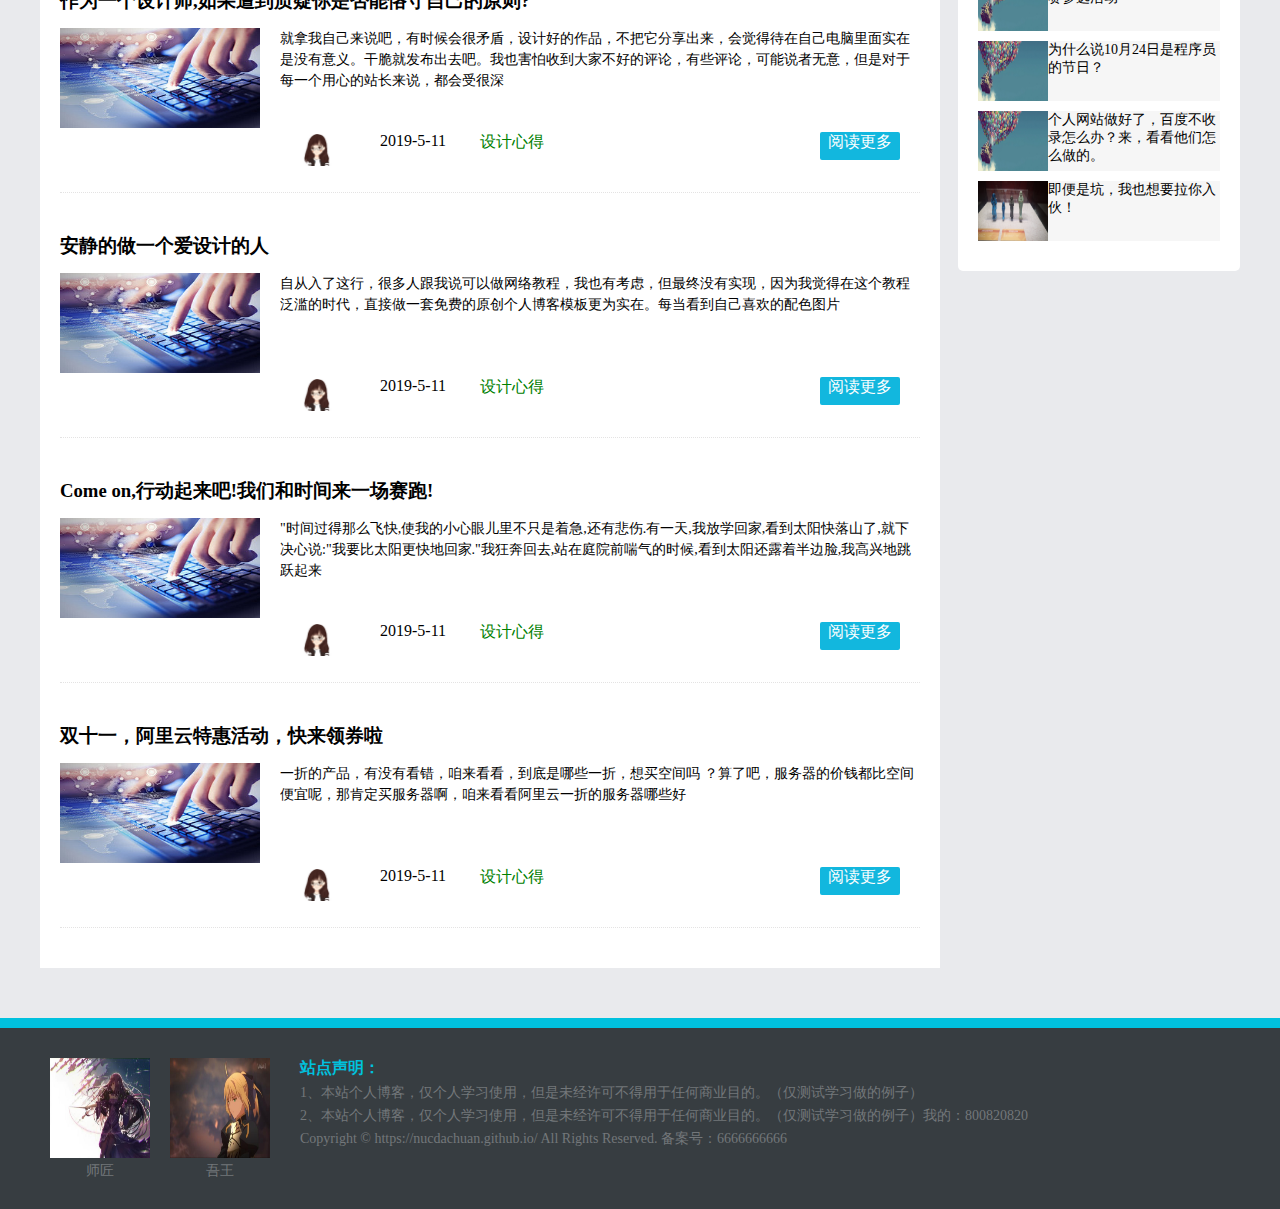
==== commit b33bc337: "1238" ====
--- a/index.html
+++ b/index.html
@@ -355,8 +355,8 @@
     <div class="box">
         <div class="wxbox">
             <ul>
-                <li><img src="./image/img/shijiang.jpg"><p>师匠</p></li>
-                <li><img src="./image/img/wuwang.jpg"><p>吾王</p></li>
+                <li><img src="./image/shijiang.jpg"><p>师匠</p></li>
+                <li><img src="./image/wuwang.jpg"><p>吾王</p></li>
             </ul>
         </div>
         <div class="endnav">
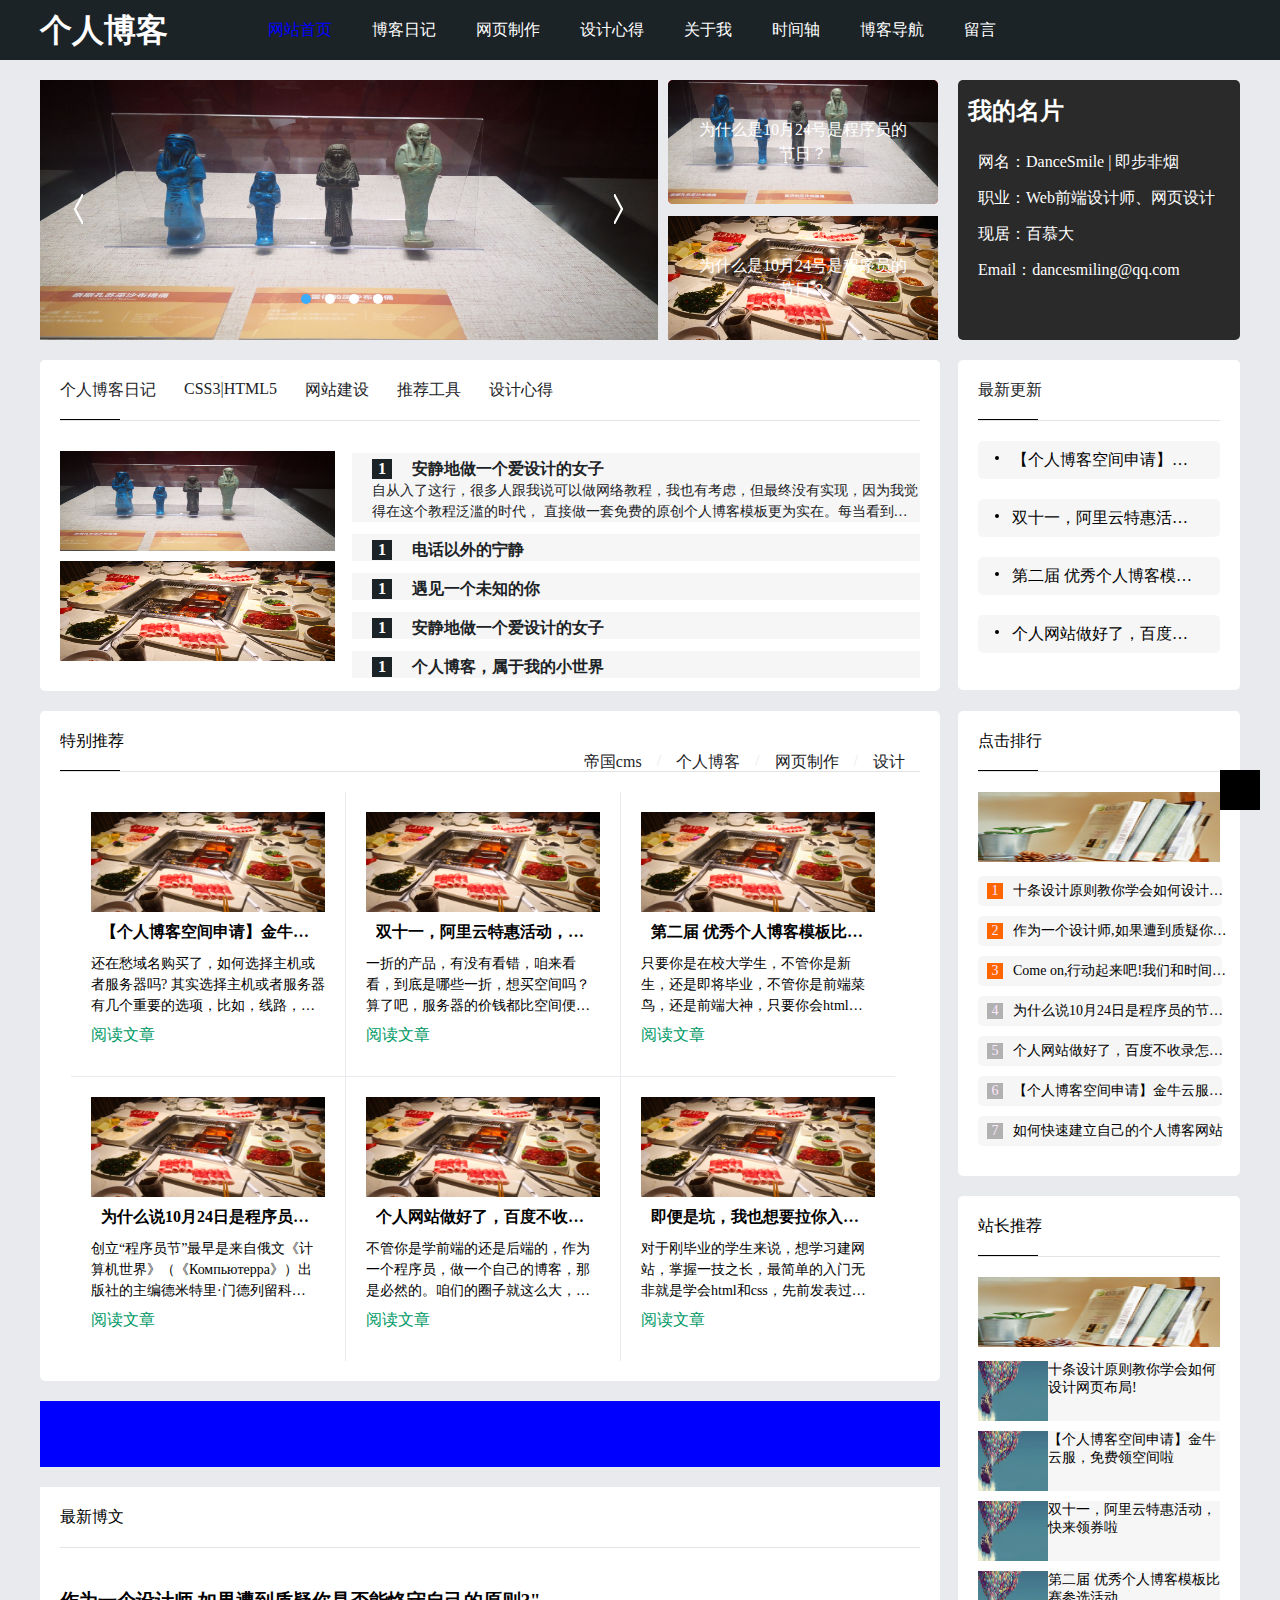
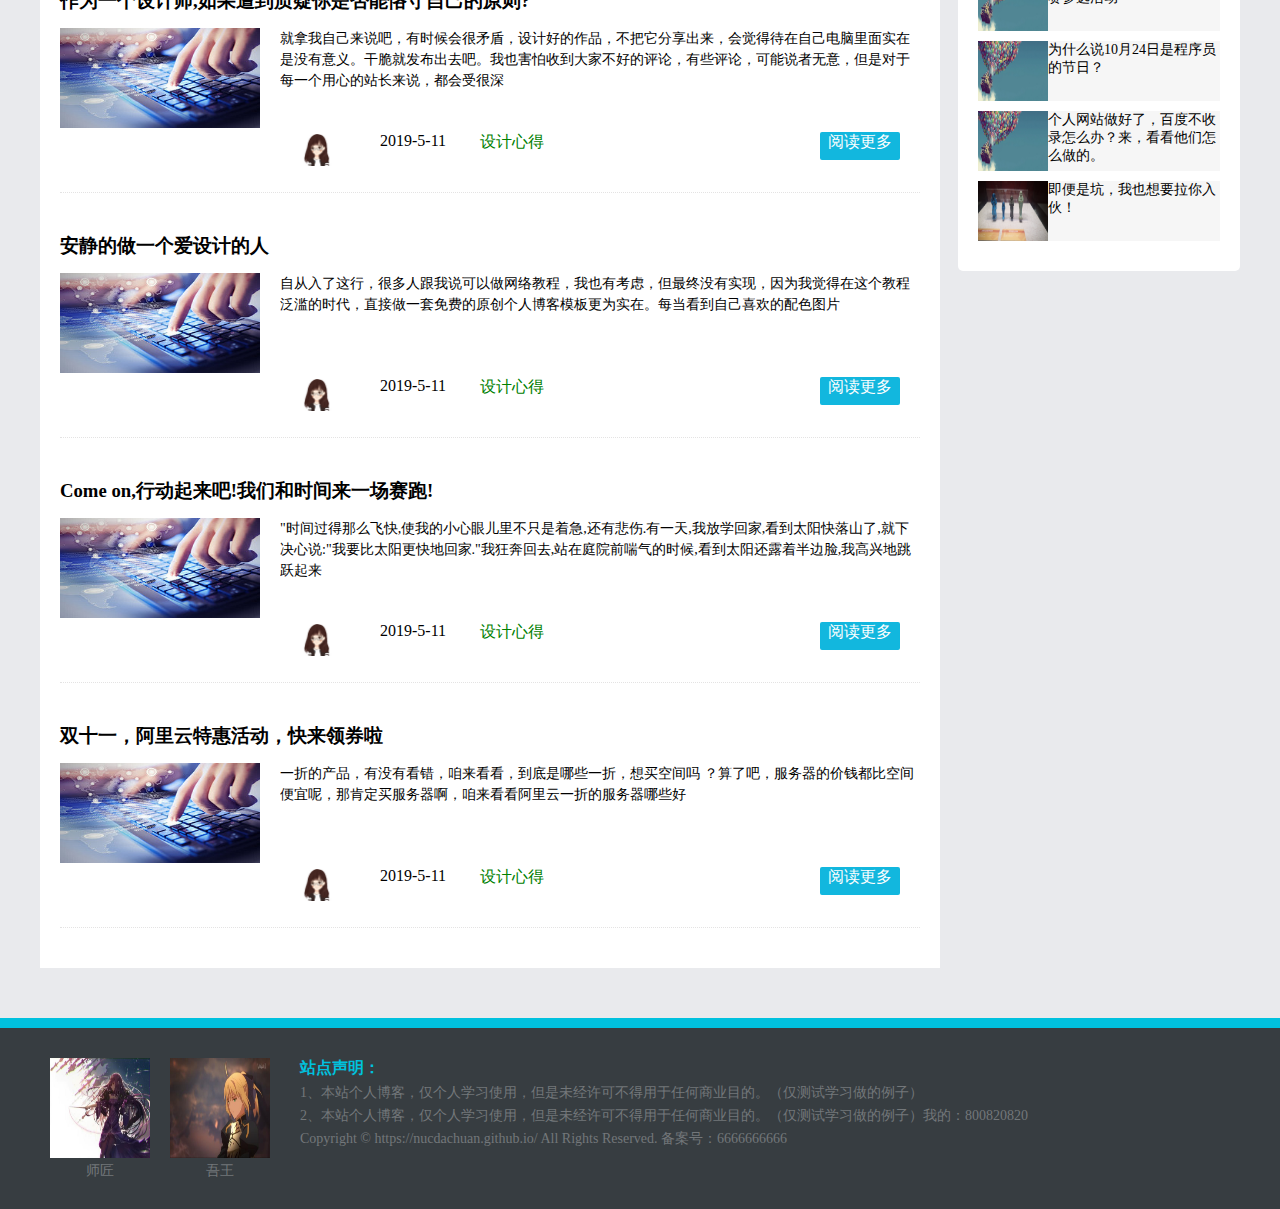
==== commit b67e57bb: "aaa" ====
--- a/index.html
+++ b/index.html
@@ -4,11 +4,14 @@
     <meta charset="UTF-8">
     <title>个人博客</title>
     <link rel="stylesheet" href="./css/index.css ">
+    <link rel="stylesheet" href="//at.alicdn.com/t/font_1194442_cpr1nf147l.css">
+    <script src="./js/index.js"></script>
+    <script src="./js/animate.js"></script>
 </head>
 <body>
 <div class="header">
     <div class="headerBOX">
-        <h1><a href="">个人博客</a></h1>
+        <h1><a href="" id="home">个人博客</a></h1>
         <ul>
         <li><a href="" style="color: blue">网站首页</a></li>
         <li><a href="./personal.html">博客日记</a></li>
@@ -39,15 +42,15 @@
             </li>
         </ul>
         <div class="flip">
-            <div class="flipleft"><a href=""><img src="./image/left.png" alt=""></a></div>
-            <div class="flipright"><a href=""><img src="./image/right.png" alt=""></a></div>
+            <div class="flipleft"><a><img src="./image/left.png" alt=""></a></div>
+            <div class="flipright"><a><img src="./image/right.png" alt=""></a></div>
         </div>
         <div class="imgopt">
-            <ul>
-                <li></li>
-                <li></li>
-                <li></li>
-                <li></li>
+            <ul class="lunbo">
+                <li class="hot"><a></a></li>
+                <li><a></a></li>
+                <li><a></a></li>
+                <li><a></a></li>
             </ul>
         </div>
     </div>
@@ -81,12 +84,10 @@
     </div>
 </div>
 
-
-
 <div class="diary">
     <div class="diaryleft">
        <div class="title">
-           <ul>
+           <ul class="btnList">
                <a><li>个人博客日记</li></a>
                <a><li>CSS3|HTML5</li></a>
                <a><li>网站建设</li></a>
@@ -102,8 +103,8 @@
                   </ul>
               </div>
               <div class="essay">
-                  <ul>
-                      <li>
+                  <ul class="tabList">
+                      <li class="hot">
                           <a href="">
                               <h3><span>1</span>安静地做一个爱设计的女子</h3>
                               <p>自从入了这行，很多人跟我说可以做网络教程，我也有考虑，但最终没有实现，因为我觉得在这个教程泛滥的时代，
--- a/css/index.css
+++ b/css/index.css
@@ -108,6 +108,7 @@
     height: 30px;
     position: absolute;
     left: 30px;
+    z-index: 99999;
     /*float: left;*/
 }
 .markleft .flip  img{
@@ -119,6 +120,7 @@
     height: 30px;
     position: absolute;
     right: 30px;
+    z-index: 99999;
     /*float: right;*/
 }
 
@@ -132,6 +134,7 @@
     right: 0;
     margin-left: auto;
     margin-right: auto;
+    z-index: 99999;
 }
 .markleft .imgopt ul li{
     width: 10px;
@@ -141,6 +144,14 @@
     background: white;
     /*position: absolute;*/
     float: left;
+}
+.markleft .imgopt ul li > a{
+    width: 10px;
+    height: 10px;
+    display: block;
+}
+.markleft .imgopt ul .hot{
+    background: #3bacfe;
 }
 
 
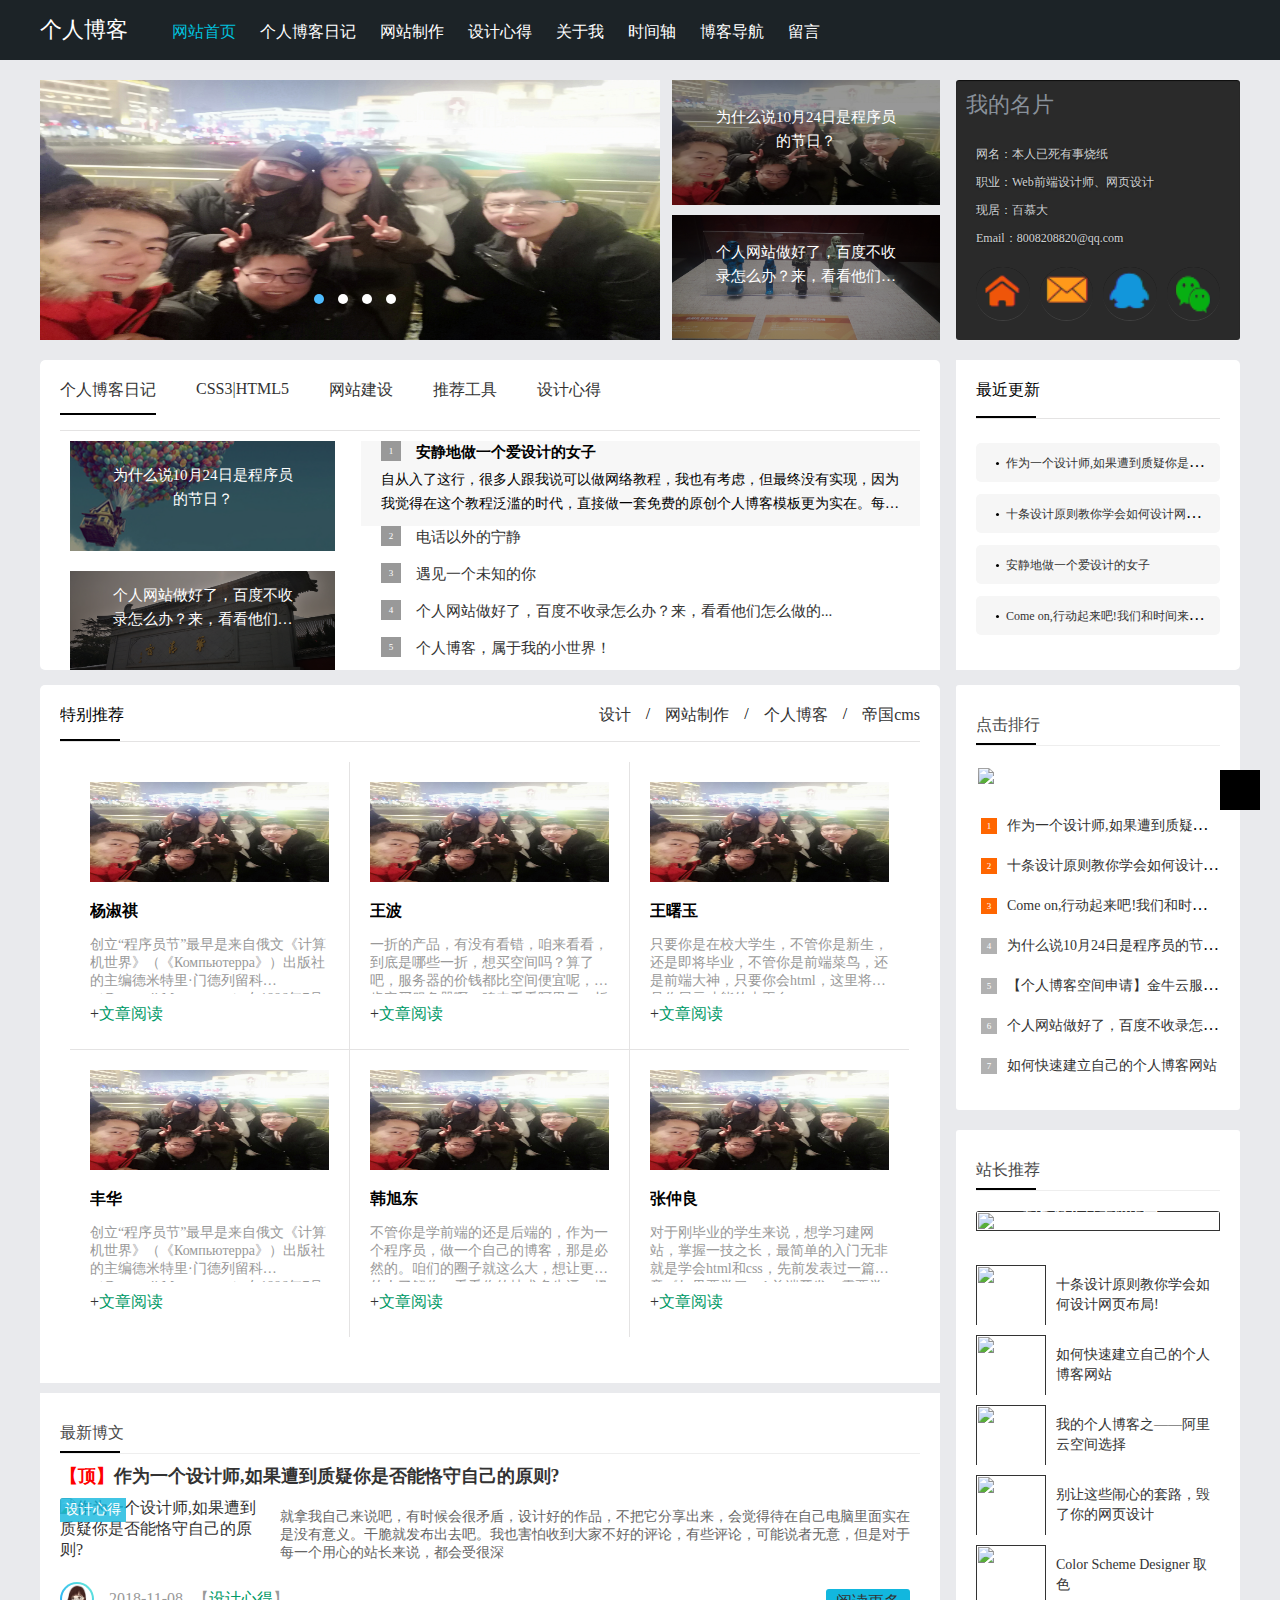
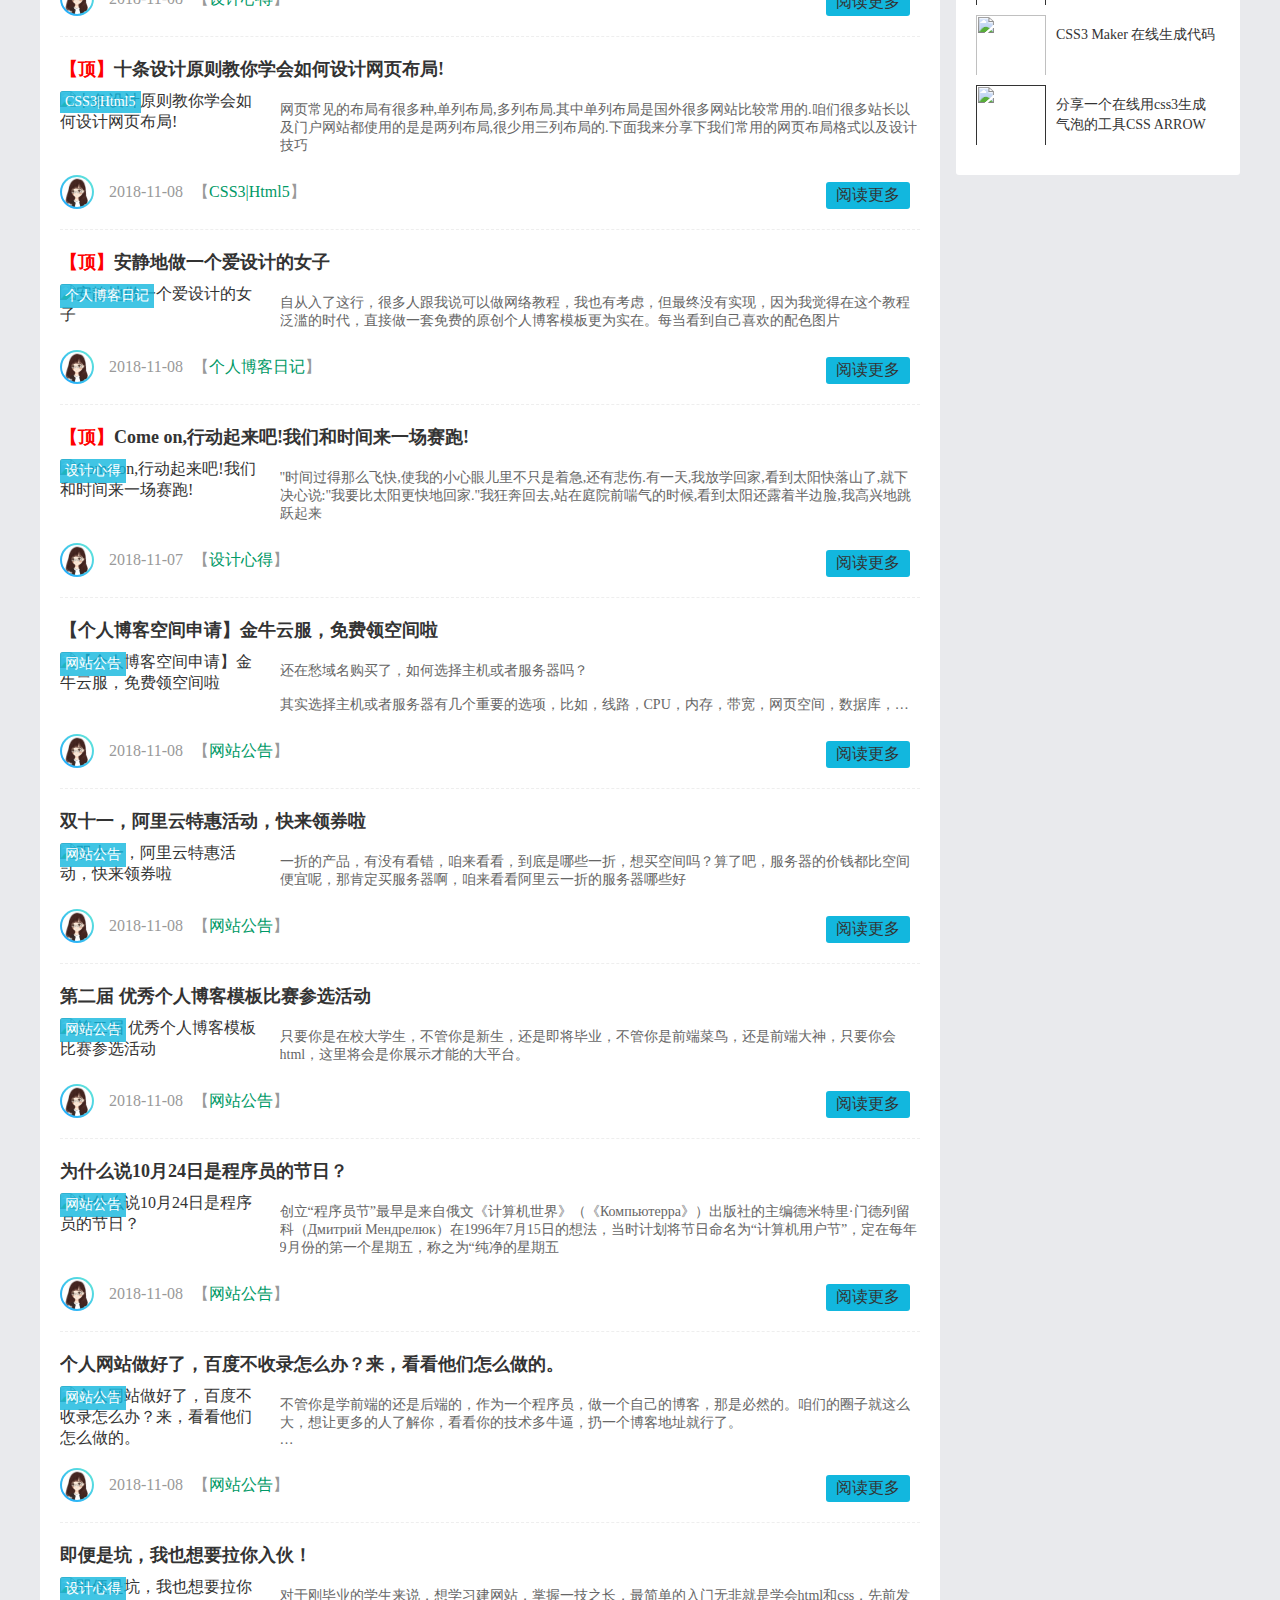
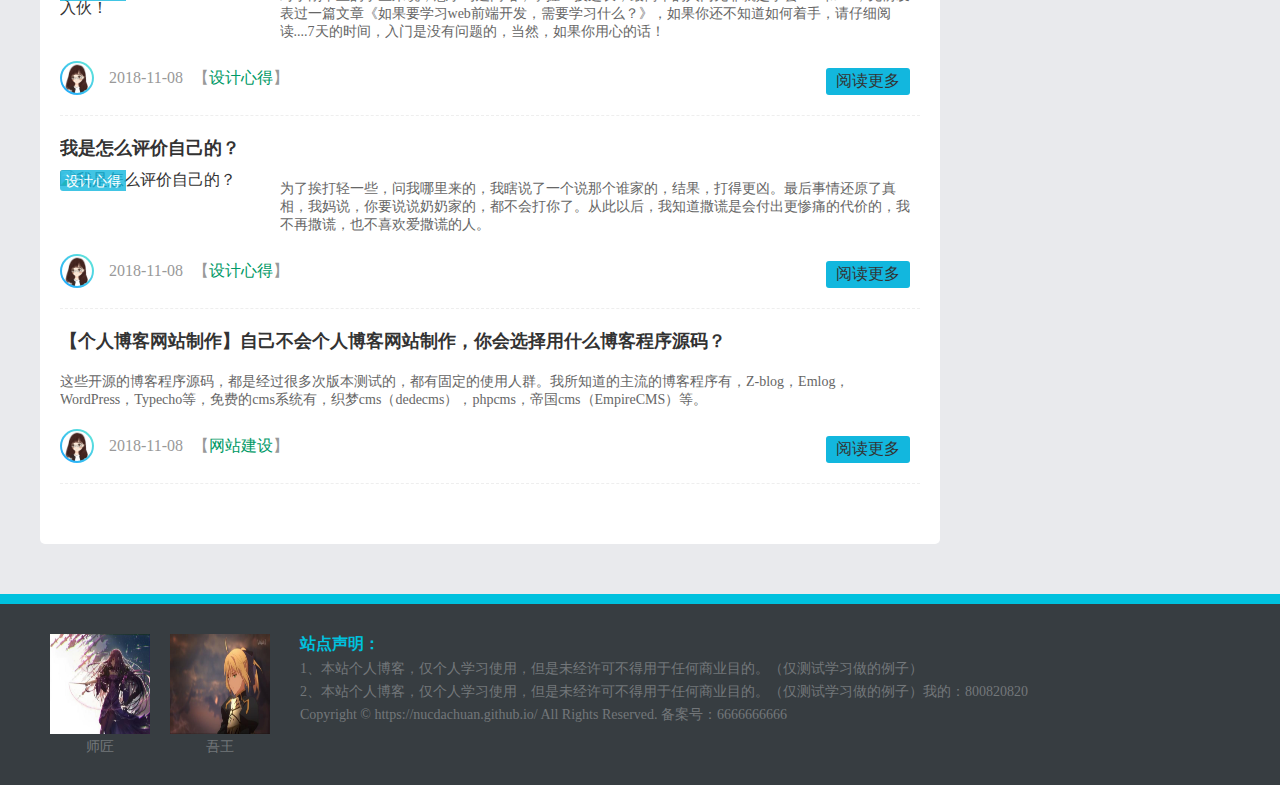
==== commit 451cfcfd: "6666666" ====
--- a/index.html
+++ b/index.html
@@ -3,355 +3,375 @@
 <head>
     <meta charset="UTF-8">
     <title>个人博客</title>
-    <link rel="stylesheet" href="./css/index.css ">
-    <link rel="stylesheet" href="//at.alicdn.com/t/font_1194442_cpr1nf147l.css">
+    <link rel="stylesheet" href="./css/index.css">
+    <script src="./js/animate.js"></script>
     <script src="./js/index.js"></script>
-    <script src="./js/animate.js"></script>
 </head>
+
 <body>
-<div class="header">
-    <div class="headerBOX">
-        <h1><a href="" id="home">个人博客</a></h1>
-        <ul>
-        <li><a href="" style="color: blue">网站首页</a></li>
-        <li><a href="./personal.html">博客日记</a></li>
-        <li><a href="">网页制作</a></li>
-        <li><a href="">设计心得</a></li>
-        <li><a href="./about.html">关于我</a></li>
-        <li><a href="./time.html">时间轴</a></li>
-        <li><a href="">博客导航</a></li>
-        <li><a href="">留言</a></li>
-        <div class="search"></div>
-        </ul>
+<div class="header" >
+    <div class="headerBox">
+        <p class="headerMy" id="head">个人博客</p>
+        <ul class="headerList">
+            <li><a href="index.html" style="color:#00c1de;">网站首页</a></li>
+            <li><a href="essay.html">个人博客日记</a></li>
+            <li><a href="">网站制作</a></li>
+            <li><a href="">设计心得</a></li>
+            <li><a href="about.html">关于我</a></li>
+            <li><a href="time.html">时间轴</a></li>
+            <li><a href="">博客导航</a></li>
+            <li><a href="message.html">留言</a></li>
+        </ul>
+        <div class="headerSearch">
+        </div>
     </div>
 </div>
-<div class="mark">
-    <div class="markleft">
-        <ul class="image">
-            <li>
-                <a href=""><img src="./image/IMG_20190212_120205.jpg" alt="" ></a>
-            </li>
-            <li>
-                <a href=""><img src="./image/IMG_20190212_180853.jpg" alt="" ></a>
-            </li>
-            <li>
-                <a href=""><img src="./image/IMG_20190211_234730.jpg" alt="" ></a>
-            </li>
-            <li>
-                <a href=""><img src="./image/IMG_20190212_180853.jpg" alt="" ></a>
-            </li>
-        </ul>
-        <div class="flip">
-            <div class="flipleft"><a><img src="./image/left.png" alt=""></a></div>
-            <div class="flipright"><a><img src="./image/right.png" alt=""></a></div>
-        </div>
-        <div class="imgopt">
-            <ul class="lunbo">
-                <li class="hot"><a></a></li>
-                <li><a></a></li>
-                <li><a></a></li>
-                <li><a></a></li>
-            </ul>
-        </div>
-    </div>
-    <div class="markmid">
-        <div class="markmup">
-           <ul>
-               <il>
-                   <a href=""><img src="./image/IMG_20190212_180853.jpg" alt="" >
-                       <p>为什么是10月24号是程序员的节日？</p>
-                   </a>
-               </il>
-           </ul>
-        </div>
-        <div class="markmud">
+
+
+<div class="banner ">
+    <div class="bannerLeft" style="overflow: hidden">
+        <ul class="bannerLeftUl">
+            <li><a href=""><img src="./image/IMG_20190210_220838.jpg" alt=""></a></li>
+            <li><a href=""><img src="./image/IMG_20190211_234730.jpg" alt=""></a></li>
+            <li><a href=""><img src="./image/IMG_20190212_120205.jpg" alt=""></a></li>
+            <li><a href=""><img src="./image/IMG_20190212_180853.jpg" alt=""></a></li>
+        </ul>
+        <div class="leftBtn"><a href=""></a></div>
+        <div class="rightBtn"><a href=""></a></div>
+        <ul class="bannerDrop">
+            <li class="hot"></li>
+            <li></li>
+            <li></li>
+            <li></li>
+        </ul>
+    </div>
+    <ul class="bannerMiddle">
+        <li>
+            <a href="">
+                <img src="./image/IMG_20190210_220838.jpg" alt="">
+                <p>为什么说10月24日是程序员的节日？</p>
+            </a>
+        </li>
+        <li>
+            <a href="">
+                <img src="./image/IMG_20190212_180853.jpg" alt="">
+                <p>个人网站做好了，百度不收录怎么办？来，看看他们怎么做的。</p>
+            </a>
+        </li>
+    </ul>
+    <div class="bannerRight">
+        <div class="card">
+            <h2>我的名片</h2>
+            <p>网名：本人已死有事烧纸</p>
+            <p>职业：Web前端设计师、网页设计</p>
+            <p>现居：百慕大</p>
+            <p>Email：8008208820@qq.com</p>
+            <ul class="linkmore">
+                <li><a href=""><img src="./image/qq1.png" alt=""></a></li>
+                <li><a href=""><img src="./image/qq2.png" alt=""></a></li>
+                <li><a href=""><img src="./image/qq3.png" alt=""></a></li>
+                <li><a href=""><img src="./image/qq4.png" alt=""></a></li>
+            </ul>
+        </div>
+    </div>
+</div>
+
+
+<div class="daily">
+    <div class="dailyLeft">
+        <div class="dailyList" id="dailyList">
             <ul>
-                <il>
-                    <a href=""><img src="./image/IMG_20190211_234730.jpg" alt="" >
-                        <p>为什么是10月24号是程序员的节日？</p>
-                    </a>
-                </il>
-            </ul>
-        </div>
-    </div>
-    <div class="markright">
-        <h2>我的名片</h2>
-        <p>网名：DanceSmile | 即步非烟</p>
-        <p>职业：Web前端设计师、网页设计</p>
-        <p>现居：百慕大</p>
-        <p>Email：dancesmiling@qq.com</p>
-
-    </div>
-</div>
-
-<div class="diary">
-    <div class="diaryleft">
-       <div class="title">
-           <ul class="btnList">
-               <a><li>个人博客日记</li></a>
-               <a><li>CSS3|HTML5</li></a>
-               <a><li>网站建设</li></a>
-               <a><li>推荐工具</li></a>
-               <a><li>设计心得</li></a>
-           </ul>
-       </div>
-          <div class="diaryleftdown">
-              <div class="img">
-                  <ul>
-                      <li><a href=""><img src="./image/IMG_20190212_180853.jpg" alt=""></a></li>
-                      <li><a href=""><img src="./image/IMG_20190211_234730.jpg" alt=""></a></li>
-                  </ul>
-              </div>
-              <div class="essay">
-                  <ul class="tabList">
-                      <li class="hot">
-                          <a href="">
-                              <h3><span>1</span>安静地做一个爱设计的女子</h3>
-                              <p>自从入了这行，很多人跟我说可以做网络教程，我也有考虑，但最终没有实现，因为我觉得在这个教程泛滥的时代，
-                                  直接做一套免费的原创个人博客模板更为实在。每当看到自己喜欢的配色图片</p>
-                          </a>
-                      </li>
-                      <li><a href=""><h3><span>1</span>电话以外的宁静</h3></a></li>
-                      <li><a href=""><h3><span>1</span>遇见一个未知的你</h3></a></li>
-                      <li><a href=""><h3><span>1</span>安静地做一个爱设计的女子</h3></a></li>
-                      <li><a href=""><h3><span>1</span>个人博客，属于我的小世界</h3></a></li>
-                  </ul>
-              </div>
-          </div>
-    </div>
-    <div class="diaryright">
-        <div class="title">
-            <ul>
-                最新更新
-            </ul>
-        </div>
-        <div class="diaryrightdown">
-            <div class="essay">
-                <ul>
-                    <a href=""><li>【个人博客空间申请】金牛云服，免费领空间啦</li></a>
-                    <a href=""><li>双十一，阿里云特惠活动，快来领券啦</li></a>
-                    <a href=""><li>第二届 优秀个人博客模板比赛参选活动</li></a>
-                    <a href=""><li>个人网站做好了，百度不收录怎么办？来，看看他们怎么做的。</li></a>
+                <li><a  style="border-bottom: 2px solid #000000">个人博客日记</a></li>
+                <li><a>CSS3|HTML5</a></li>
+                <li><a>网站建设</a></li>
+                <li><a>推荐工具</a></li>
+                <li><a>设计心得</a></li>
+            </ul>
+        </div>
+        <div class="dailyContent">
+            <div class="dailyContentLeft">
+                <ul class="bannerMiddle dailyMiddle">
+                    <li>
+                        <a href="">
+                            <img src="./image/h1.jpg" style="height: 120px;width:265px ;" alt="">
+                            <p>为什么说10月24日是程序员的节日？</p>
+                        </a>
+                    </li>
+                    <li>
+                        <a href="">
+                            <img src="./image/IMG_20190212_120205.jpg" style="height: 120px;width:265px ;margin-top:10px;" alt="">
+                            <p>个人网站做好了，百度不收录怎么办？来，看看他们怎么做的。</p>
+                        </a>
+                    </li>
                 </ul>
             </div>
-         </div>
-    </div>
-</div>
-
-
-
-
-
-<div class="tail">
-    <div class="tailLeft">
-        <div class="recommend">
-            <div class="recommendup">
-                <div class="title">特别推荐
-                    <div class="recommendchoise">
-                        <ul>
-                            <li><a href="" style="color: #1C2327">帝国cms</a></li>
-                            <li>/</li>
-                            <li><a href="" style="color: #1C2327">个人博客</a></li>
-                            <li>/</li>
-                            <li><a href="" style="color: #1C2327">网页制作</a></li>
-                            <li>/</li>
-                            <li><a href="" style="color: #1C2327">设计</a></li>
-                        </ul>
-                    </div>
-                </div>
-<!--                    <div class="recommendchoise">-->
-<!--                        <ul>-->
-<!--                        <li><a href="" style="color: #1C2327">帝国cms</a></li>-->
-<!--                        <li>/</li>-->
-<!--                        <li><a href="" style="color: #1C2327">个人博客</a></li>-->
-<!--                        <li>/</li>-->
-<!--                        <li><a href="" style="color: #1C2327">网页制作</a></li>-->
-<!--                        <li>/</li>-->
-<!--                        <li><a href="" style="color: #1C2327">设计</a></li>-->
-<!--                        </ul>-->
-<!--                    </div>-->
-                </div>
-            <div class="recommenddown">
-               <ul>
-                  <li>
-                      <div class="recommenddownimg"><img src="./image/IMG_20190211_234730.jpg" alt=""></div>
-                      <h4>【个人博客空间申请】金牛云服，免费领空间啦</h4>
-                      <p>还在愁域名购买了，如何选择主机或者服务器吗? 其实选择主机或者服务器有几个重要的选项，比如，线路，CPU，内存，带宽，网页空间，数据库，月流量等等。那什么是主机，什么是服务器，他们的区别</p>
-                      <a href="" >阅读文章</a>
-                  </li>
-                  <li>
-                      <div class="recommenddownimg"><img src="./image/IMG_20190211_234730.jpg" alt=""></div>
-                      <h4>双十一，阿里云特惠活动，快来领券啦</h4>
-                      <p>一折的产品，有没有看错，咱来看看，到底是哪些一折，想买空间吗？算了吧，服务器的价钱都比空间便宜呢，那肯定买服务器啊，咱来看看阿里云一折的服务器哪些好</p>
-                      <a href="" >阅读文章</a>
-                  </li>
-                  <li>
-                      <div class="recommenddownimg"><img src="./image/IMG_20190211_234730.jpg" alt=""></div>
-                      <h4>第二届 优秀个人博客模板比赛参选活动</h4>
-                      <p>只要你是在校大学生，不管你是新生，还是即将毕业，不管你是前端菜鸟，还是前端大神，只要你会html，这里将会是你展示才能的大平台。</p>
-                      <a href="" >阅读文章</a>
-                  </li>
-                  <li>
-                      <div class="recommenddownimg"><img src="./image/IMG_20190211_234730.jpg" alt=""></div>
-                      <h4>为什么说10月24日是程序员的节日？</h4>
-                      <p>创立“程序员节”最早是来自俄文《计算机世界》（《Компьютерра》）出版社的主编德米特里·门德列留科（Дмитрий Мендрелюк）在1996年7月15日的想法，当时计划将节日命名为“计算机用户节”，定在每年9月份的第一个星期五，称之为“纯净的星期五</p>
-                      <a href="" >阅读文章</a>
-                  </li>
-                  <li>
-                      <div class="recommenddownimg"><img src="./image/IMG_20190211_234730.jpg" alt=""></div>
-                      <h4>个人网站做好了，百度不收录怎么办？来，看看他们怎么做的。</h4>
-                      <p>不管你是学前端的还是后端的，作为一个程序员，做一个自己的博客，那是必然的。咱们的圈子就这么大，想让更多的人了解你，看看你的技术多牛逼，扔一个博客地址就行了。 大多数人在没有</p>
-                      <a href="" >阅读文章</a>
-                  </li>
-                  <li>
-                      <div class="recommenddownimg"><img src="./image/IMG_20190211_234730.jpg" alt=""></div>
-                      <h4>即便是坑，我也想要拉你入伙！</h4>
-                      <p>对于刚毕业的学生来说，想学习建网站，掌握一技之长，最简单的入门无非就是学会html和css，先前发表过一篇文章《如果要学习web前端开发，需要学习什么？》，如果你还不知道如何着手，请仔细阅读....7天的时间，入门是没有问题的，当然，如果你用心的话！</p>
-                      <a href="" >阅读文章</a>
-                  </li>
-              </ul>
-            </div>
-        </div>
-    <div class="image"></div>
-        <div class="essay">
-            <div class="essayuptitle">最新博文</div>
-            <div class="essayud">
-                <ul>
-                    <li>
-                        <span class="essayttitle">
-                            <h3><a href="" style="color: black">作为一个设计师,如果遭到质疑你是否能恪守自己的原则?"</a></h3>
-                        </span>
-                        <div class="essaycontent">
-                            <div class="left">
-                                <a href=""><img src="./image/75842f4d1e18d692a66c38eb172a40ab.jpg" alt=""></a>
-                            </div>
-                            <div class="right">
-                                <p>就拿我自己来说吧，有时候会很矛盾，设计好的作品，不把它分享出来，会觉得待在自己电脑里面实在是没有意义。干脆就发布出去吧。我也害怕收到大家不好的评论，有些评论，可能说者无意，但是对于每一个用心的站长来说，都会受很深 </p>
-                                <div>
-                                    <ul>
-                                        <li><img src="./image/avatar.jpg" alt=""></li>
-                                        <li>2019-5-11</li>
-                                        <li><a href="" style="color: green">设计心得</a></li>
-                                        <li class="button"><a href="">阅读更多</a></li>
-                                    </ul>
-                                </div>
-                            </div>
-                        </div>
-                    </li>
-                    <li>
-                        <span class="essayttitle">
-                           <h3><a href="" style="color: black">安静的做一个爱设计的人</a></h3>
-                        </span>
-                        <div class="essaycontent">
-                            <div class="left">
-                                <a href=""><img src="./image/75842f4d1e18d692a66c38eb172a40ab.jpg" alt=""></a>
-                            </div>
-                            <div class="right">
-                                <p>自从入了这行，很多人跟我说可以做网络教程，我也有考虑，但最终没有实现，因为我觉得在这个教程泛滥的时代，直接做一套免费的原创个人博客模板更为实在。每当看到自己喜欢的配色图片 </p>
-                                <div>
-                                    <ul>
-                                        <li><img src="./image/avatar.jpg" alt=""></li>
-                                        <li>2019-5-11</li>
-                                        <li><a href="" style="color: green">设计心得</a></li>
-                                        <li class="button"><a href="">阅读更多</a></li>
-                                    </ul>
-                                </div>
-                            </div>
-                        </div>
-                    </li>
-                    <li>
-                        <span class="essayttitle">
-                          <h3><a href="" style="color: black">Come on,行动起来吧!我们和时间来一场赛跑!</a></h3>
-                        </span>
-                        <div class="essaycontent">
-                            <div class="left">
-                                <a href=""><img src="./image/75842f4d1e18d692a66c38eb172a40ab.jpg" alt=""></a>
-                            </div>
-                            <div class="right">
-                                <p>"时间过得那么飞快,使我的小心眼儿里不只是着急,还有悲伤.有一天,我放学回家,看到太阳快落山了,就下决心说:"我要比太阳更快地回家."我狂奔回去,站在庭院前喘气的时候,看到太阳还露着半边脸,我高兴地跳跃起来 </p>
-                                <div>
-                                    <ul>
-                                        <li><img src="./image/avatar.jpg" alt=""></li>
-                                        <li>2019-5-11</li>
-                                        <li><a href="" style="color: green">设计心得</a></li>
-                                        <li class="button"><a href="">阅读更多</a></li>
-                                    </ul>
-                                </div>
-                            </div>
-                        </div>
-                    </li>
-                    <li>
-                        <span class="essayttitle">
-                            <h3><a href="" style="color: black">双十一，阿里云特惠活动，快来领券啦</a></h3>
-                        </span>
-                        <div class="essaycontent">
-                            <div class="left">
-                                <a href=""><img src="./image/75842f4d1e18d692a66c38eb172a40ab.jpg" alt=""></a>
-                            </div>
-                            <div class="right">
-                                <p>一折的产品，有没有看错，咱来看看，到底是哪些一折，想买空间吗 ？算了吧，服务器的价钱都比空间便宜呢，那肯定买服务器啊，咱来看看阿里云一折的服务器哪些好 </p>
-                                <div>
-                                    <ul>
-                                        <li><img src="./image/avatar.jpg" alt=""></li>
-                                        <li>2019-5-11</li>
-                                        <li><a href="" style="color: green">设计心得</a></li>
-                                        <li class="button"><a href="">阅读更多</a></li>
-                                    </ul>
-                                </div>
-                            </div>
-                        </div>
-                    </li>
+            <div class="dailyContentRight">
+                <ul class="newslist">
+                    <li ><i></i><a href="list.html" title="安静地做一个爱设计的女子">安静地做一个爱设计的女子</a><p  style="display:-webkit-box;">自从入了这行，很多人跟我说可以做网络教程，我也有考虑，但最终没有实现，因为我觉得在这个教程泛滥的时代，直接做一套免费的原创个人博客模板更为实在。每当看到自己喜欢的配色图片</p></li>
+                    <li><i></i><a href="" title="电话以外的宁静">电话以外的宁静</a><p>电话很久没有响过了，我的QQ也很久没有在线了，消失了很多天，刚刚结识的朋友因为我身上又起了红疹，每天都发来消息询问我的情况，我做到了这么多天来的沉默，我相信，没有网络，我还是可以继续我自己的生活</p></li>
+                    <li><i></i><a href="" title="遇见一个未知的你">遇见一个未知的你</a><p>听着那熟悉的歌曲看着那一张张可爱的图片.-读着我们共同欣赏的诗……也许我们曾经相遇,看着你远去的背影 ,沿着你来的方向 ,回忆时间穿梭于幸福的点点滴滴....</p></li>
+                    <li><i></i><a href="" title="个人网站做好了，百度不收录怎么办？来，看看他们怎么做的">个人网站做好了，百度不收录怎么办？来，看看他们怎么做的...</a><p>不管你是学前端的还是后端的，作为一个程序员，做一个自己的博客，那是必然的。咱们的圈子就这么大，想让更多的人了解你，看看你的技术多牛逼，扔一个博客地址就行了</p></li>
+                    <li><i></i><a href="" title="个人博客，属于我的小世界！">个人博客，属于我的小世界！</a><p>个人博客，用来做什么？我刚开始就把它当做一个我吐槽心情的地方，也就相当于一个网络记事本，写上一些关于自己生活工作中的小情小事，也会放上一些照片，音乐。每天工作回家后就能访问自己的网站，一边听着音乐，一边写写文章。</p></li>
                 </ul>
             </div>
 
-
-
-    </div>
+        </div>
+
+    </div>
+
+    <div class="slide">
+        <div class="slideTitle">最近更新</div>
+        <div class="slideContent">
+            <ul class="dian">
+                <li><a href="" title="作为一个设计师,如果遭到质疑你是否能恪守自己的原则?" target="_blank">作为一个设计师,如果遭到质疑你是否能恪守自己的原则?</a></li>
+                <li><a href="" title="十条设计原则教你学会如何设计网页布局!" target="_blank">十条设计原则教你学会如何设计网页布局!</a></li>
+                <li><a href="" title="安静地做一个爱设计的女子" target="_blank">安静地做一个爱设计的女子</a></li>
+                <li><a href="" title="Come on,行动起来吧!我们和时间来一场赛跑!" target="_blank">Come on,行动起来吧!我们和时间来一场赛跑!</a></li>
+            </ul>
+        </div>
+    </div>
+
 </div>
-    <div class="tailRight">
-        <div class="ranking">
-            <div class="title">点击排行</div>
-            <div class="P">
-                <a href=""><img src="./image/b02.jpg" alt=""></a>
-            </div>
-            <div class="rankcontent">
+
+
+
+
+<div class="mind">
+    <div class="mindLeft">
+        <div  class="recommend">
+            <div class="recommendTitle">
+                <p>特别推荐</p>
                 <ul>
-                    <li><a href="">十条设计原则教你学会如何设计网页布局!</a></li>
-                    <li><a href="">作为一个设计师,如果遭到质疑你是否能恪守自己的原则?</a></li>
-                    <li><a href="">Come on,行动起来吧!我们和时间来一场赛跑!</a></li>
-                    <li><a href="">为什么说10月24日是程序员的节日？</a></li>
-                    <li><a href="">个人网站做好了，百度不收录怎么办？来，看看他们怎么做的。</a></li>
-                    <li><a href="">【个人博客空间申请】金牛云服，免费领空间啦</a></li>
-                    <li><a href="">如何快速建立自己的个人博客网站</a></li>
+                    <li><a href="">帝国cms</a></li>
+                    <li>/</li>
+                    <li><a href="">个人博客</a></li>
+                    <li>/</li>
+                    <li><a href="">网站制作</a></li>
+                    <li>/</li>
+                    <li><a href="">设计</a></li>
                 </ul>
             </div>
-        </div>
-        <div class="recommend">
-            <div class="title">站长推荐</div>
-            <div class="P">
-                <a href=""><img src="./image/b02.jpg" alt=""></a>
-            </div>
-            <div class="recommendcontent">
+            <div  class="recommendContent">
                 <ul>
-                    <a href="" ><li ><img src="./image/h1.jpg" alt="" style="float: left;width: 70px ; height: 60px" >
-                        <p>十条设计原则教你学会如何设计网页布局!</p>
-                    </li></a>
-                    <li><a href=""><img src="./image/h1.jpg" alt=""><p>【个人博客空间申请】金牛云服，免费领空间啦</p></a></li>
-                    <li><a href=""><img src="./image/h1.jpg" alt=""><p>双十一，阿里云特惠活动，快来领券啦</p></a></li>
-                    <li><a href=""><img src="./image/h1.jpg" alt=""><p>第二届 优秀个人博客模板比赛参选活动</p></a></li>
-                    <li><a href=""><img src="./image/h1.jpg" alt=""><p>为什么说10月24日是程序员的节日？</p></a></li>
-                    <li><a href=""><img src="./image/h1.jpg" alt=""><p>个人网站做好了，百度不收录怎么办？来，看看他们怎么做的。</p></a></li>
-                    <li><a href=""><img src="./image/IMG_20190212_180853.jpg" alt=""><p>即便是坑，我也想要拉你入伙！</p></a></li>
+                    <li>
+                        <a href=""><img src="./image/IMG_20190210_220838.jpg" alt=""></a>
+                        <h2>杨淑祺</h2>
+                        <p>创立“程序员节”最早是来自俄文《计算机世界》（《Компьютерра》）出版社的主编德米特里·门德列留科（Дмитрий Мендрелюк）在1996年7月15日的想法，当时计划将节日命名为“计算机用户节”，定在每年9月份的第一个星期五，称之为“纯净的星期五</p>
+                        <a href="" class="recommendRead">文章阅读</a>
+                    </li>
+                    <li>
+                        <a href=""><img src="./image/IMG_20190210_220838.jpg" alt=""></a>
+                        <h2>王波</h2>
+                        <p>一折的产品，有没有看错，咱来看看，到底是哪些一折，想买空间吗？算了吧，服务器的价钱都比空间便宜呢，那肯定买服务器啊，咱来看看阿里云一折的服务器哪些好</p>
+                        <a href="" class="recommendRead">文章阅读</a>
+                    </li>
+                    <li>
+                        <a href=""><img src="./image/IMG_20190210_220838.jpg" alt=""></a>
+                        <h2>王曙玉</h2>
+                        <p>只要你是在校大学生，不管你是新生，还是即将毕业，不管你是前端菜鸟，还是前端大神，只要你会html，这里将会是你展示才能的大平台。</p>
+                        <a href="" class="recommendRead">文章阅读</a>
+                    </li>
+                    <li>
+                        <a href=""><img src="./image/IMG_20190210_220838.jpg" alt=""></a>
+                        <h2>丰华</h2>
+                        <p>创立“程序员节”最早是来自俄文《计算机世界》（《Компьютерра》）出版社的主编德米特里·门德列留科（Дмитрий Мендрелюк）在1996年7月15日的想法，当时计划将节日命名为“计算机用户节”，定在每年9月份的第一个星期五，称之为“纯净的星期五</p>
+                        <a href="" class="recommendRead">文章阅读</a>
+                    </li>
+                    <li>
+                        <a href=""><img src="./image/IMG_20190210_220838.jpg" alt=""></a>
+                        <h2>韩旭东</h2>
+                        <p>不管你是学前端的还是后端的，作为一个程序员，做一个自己的博客，那是必然的。咱们的圈子就这么大，想让更多的人了解你，看看你的技术多牛逼，扔一个博客地址就行了。 大多数人在没有</p>
+                        <a href="" class="recommendRead">文章阅读</a>
+                    </li>
+                    <li>
+                        <a href=""><img src="./image/IMG_20190210_220838.jpg" alt=""></a>
+                        <h2>张仲良</h2>
+                        <p>对于刚毕业的学生来说，想学习建网站，掌握一技之长，最简单的入门无非就是学会html和css，先前发表过一篇文章《如果要学习web前端开发，需要学习什么？》，如果你还不知道如何着手，请仔细阅读....7天的时间，入门是没有问题的，当然，如果你用心的话！
+                        </p>
+                        <a href="" class="recommendRead">文章阅读</a>
+                    </li>
                 </ul>
             </div>
-        </div>
-        <div class="image1"></div>
-        <div class="guess"></div>
-        <div class="image2"></div>
-        <div class="message"></div>
-        <div class="friendly"></div>
+
+            <div style="clear: both;"></div>
+        </div>
+        <div class="whitebgBoth"></div>
+        <div class="whitebg bloglist">
+            <h2 class="htitle">最新博文</h2>
+            <ul>
+                <li>
+                    <h3 class="blogtitle"><b>【顶】</b><a href="" target="_blank">作为一个设计师,如果遭到质疑你是否能恪守自己的原则?</a></h3>
+                    <span class="blogpic imgscale"><i><a href="" target="_blank">设计心得</a></i><a href="" title="作为一个设计师,如果遭到质疑你是否能恪守自己的原则?"><img src="http://www.yangqq.com/d/file/news/life/2018-06-29/75842f4d1e18d692a66c38eb172a40ab.jpg" alt="作为一个设计师,如果遭到质疑你是否能恪守自己的原则?"></a></span>
+                    <p class="blogtext">就拿我自己来说吧，有时候会很矛盾，设计好的作品，不把它分享出来，会觉得待在自己电脑里面实在是没有意义。干脆就发布出去吧。我也害怕收到大家不好的评论，有些评论，可能说者无意，但是对于每一个用心的站长来说，都会受很深 </p>
+                    <p class="bloginfo"><i class="avatar"><script src=""></script><a href="" target="_blank"><img src="./image/avatar.jpg" border="0" width="30" height="30" alt=""></a></i><span></span><span>2018-11-08</span><span>【<a href="/xd/" target="_blank">设计心得</a>】</span></p>
+                    <a href="" class="viewmore">阅读更多</a> </li>
+
+
+                <li>
+                    <h3 class="blogtitle"><b>【顶】</b><a href="" target="_blank">十条设计原则教你学会如何设计网页布局!</a></h3>
+                    <span class="blogpic imgscale"><i><a href="" target="_blank">CSS3|Html5</a></i><a href="" title="十条设计原则教你学会如何设计网页布局!"><img src="http://www.yangqq.com/d/file/jstt/css3/2018-03-20/718b56be9dbf920cc0a6124545216654.jpg" alt="十条设计原则教你学会如何设计网页布局!"></a></span>
+                    <p class="blogtext">网页常见的布局有很多种,单列布局,多列布局.其中单列布局是国外很多网站比较常用的.咱们很多站长以及门户网站都使用的是是两列布局,很少用三列布局的.下面我来分享下我们常用的网页布局格式以及设计技巧 </p>
+                    <p class="bloginfo"><i class="avatar"><script src=""></script><a href="" target="_blank"><img src="./image/avatar.jpg" border="0" width="30" height="30" alt=""></a></i><span></span><span>2018-11-08</span><span>【<a href="/web/html/" target="_blank">CSS3|Html5</a>】</span></p>
+                    <a href="" class="viewmore">阅读更多</a> </li>
+
+
+
+                <li>
+                    <h3 class="blogtitle"><b>【顶】</b><a href="" target="_blank">安静地做一个爱设计的女子</a></h3>
+                    <span class="blogpic imgscale"><i><a href="" target="_blank">个人博客日记</a></i><a href="" title="安静地做一个爱设计的女子"><img src="image/b05.jpg" alt="安静地做一个爱设计的女子"></a></span>
+                    <p class="blogtext">自从入了这行，很多人跟我说可以做网络教程，我也有考虑，但最终没有实现，因为我觉得在这个教程泛滥的时代，直接做一套免费的原创个人博客模板更为实在。每当看到自己喜欢的配色图片 </p>
+                    <p class="bloginfo"><i class="avatar"><script src=""></script><a href="" target="_blank"><img src="./image/avatar.jpg" border="0" width="30" height="30" alt=""></a></i><span></span><span>2018-11-08</span><span>【<a href="/blog/" target="_blank">个人博客日记</a>】</span></p>
+                    <a href="" class="viewmore">阅读更多</a> </li>
+
+
+
+                <li>
+                    <h3 class="blogtitle"><b>【顶】</b><a href="" target="_blank">Come on,行动起来吧!我们和时间来一场赛跑!</a></h3>
+                    <span class="blogpic imgscale"><i><a href="" target="_blank">设计心得</a></i><a href="" title="Come on,行动起来吧!我们和时间来一场赛跑!"><img src="./image/b03.jpg" alt="Come on,行动起来吧!我们和时间来一场赛跑!"></a></span>
+                    <p class="blogtext">"时间过得那么飞快,使我的小心眼儿里不只是着急,还有悲伤.有一天,我放学回家,看到太阳快落山了,就下决心说:"我要比太阳更快地回家."我狂奔回去,站在庭院前喘气的时候,看到太阳还露着半边脸,我高兴地跳跃起来 </p>
+                    <p class="bloginfo"><i class="avatar"><script src=""></script><a href="" target="_blank"><img src="./image/avatar.jpg" border="0" width="30" height="30" alt=""></a></i><span></span><span>2018-11-07</span><span>【<a href="/xd/" target="_blank">设计心得</a>】</span></p>
+                    <a href="" class="viewmore">阅读更多</a> </li>
+
+
+
+                <li>
+                    <h3 class="blogtitle"><a href="" target="_blank">【个人博客空间申请】金牛云服，免费领空间啦</a></h3>
+                    <span class="blogpic imgscale"><i><a href="" target="_blank">网站公告</a></i><a href="" title="【个人博客空间申请】金牛云服，免费领空间啦"><img src="http://www.yangqq.com/d/file/jstt/web/2018-10-16/56c49531df63eec5ccc3840e68f3ac21.png" alt="【个人博客空间申请】金牛云服，免费领空间啦"></a></span>
+                    <p class="blogtext">还在愁域名购买了，如何选择主机或者服务器吗？<br>
+                        <br>
+                        其实选择主机或者服务器有几个重要的选项，比如，线路，CPU，内存，带宽，网页空间，数据库，月流量等等。那什么是主机，什么是服务器，他们的区别 </p>
+                    <p class="bloginfo"><i class="avatar"><script src=""></script><a href="" target="_blank"><img src="./image/avatar.jpg" border="0" width="30" height="30" alt=""></a></i><span></span><span>2018-11-08</span><span>【<a href="/notice/" target="_blank">网站公告</a>】</span></p>
+                    <a href="" class="viewmore">阅读更多</a> </li>
+
+
+
+                <li>
+                    <h3 class="blogtitle"><a href="" target="_blank">双十一，阿里云特惠活动，快来领券啦</a></h3>
+                    <span class="blogpic imgscale"><i><a href="" target="_blank">网站公告</a></i><a href="" title="双十一，阿里云特惠活动，快来领券啦"><img src="http://www.yangqq.com/d/file/jstt/web/2018-11-03/e3d39beb4e61d8545d6fbda2dc7a4b71.png" alt="双十一，阿里云特惠活动，快来领券啦"></a></span>
+                    <p class="blogtext">一折的产品，有没有看错，咱来看看，到底是哪些一折，想买空间吗？算了吧，服务器的价钱都比空间便宜呢，那肯定买服务器啊，咱来看看阿里云一折的服务器哪些好 </p>
+                    <p class="bloginfo"><i class="avatar"><script src=""></script><a href="" target="_blank"><img src="./image/avatar.jpg" border="0" width="30" height="30" alt=""></a></i><span></span><span>2018-11-08</span><span>【<a href="/notice/" target="_blank">网站公告</a>】</span></p>
+                    <a href="" class="viewmore">阅读更多</a> </li>
+
+
+
+                <li>
+                    <h3 class="blogtitle"><a href="" target="_blank">第二届 优秀个人博客模板比赛参选活动</a></h3>
+                    <span class="blogpic imgscale"><i><a href="" target="_blank">网站公告</a></i><a href="" title="第二届 优秀个人博客模板比赛参选活动"><img src="http://www.yangqq.com/d/file/blogs/2018-06-11/372b79556c82ac59a8c46eda53f177c4.jpg" alt="第二届 优秀个人博客模板比赛参选活动"></a></span>
+                    <p class="blogtext">只要你是在校大学生，不管你是新生，还是即将毕业，不管你是前端菜鸟，还是前端大神，只要你会html，这里将会是你展示才能的大平台。 </p>
+                    <p class="bloginfo"><i class="avatar"><script src=""></script><a href="" target="_blank"><img src="./image/avatar.jpg" border="0" width="30" height="30" alt=""></a></i><span></span><span>2018-11-08</span><span>【<a href="" target="_blank">网站公告</a>】</span></p>
+                    <a href="" class="viewmore">阅读更多</a> </li>
+
+
+
+                <li>
+                    <h3 class="blogtitle"><a href="" target="_blank">为什么说10月24日是程序员的节日？</a></h3>
+                    <span class="blogpic imgscale"><i><a href="" target="_blank">网站公告</a></i><a href="" title="为什么说10月24日是程序员的节日？"><img src="image/b05.jpg" alt="为什么说10月24日是程序员的节日？"></a></span>
+                    <p class="blogtext">创立“程序员节”最早是来自俄文《计算机世界》（《Компьютерра》）出版社的主编德米特里·门德列留科（Дмитрий Мендрелюк）在1996年7月15日的想法，当时计划将节日命名为“计算机用户节”，定在每年9月份的第一个星期五，称之为“纯净的星期五 </p>
+                    <p class="bloginfo"><i class="avatar"><script src=""></script><a href="" target="_blank"><img src="./image/avatar.jpg" border="0" width="30" height="30" alt=""></a></i><span></span><span>2018-11-08</span><span>【<a href="" target="_blank">网站公告</a>】</span></p>
+                    <a href="" class="viewmore">阅读更多</a> </li>
+
+
+
+                <li>
+                    <h3 class="blogtitle"><a href="" target="_blank">个人网站做好了，百度不收录怎么办？来，看看他们怎么做的。</a></h3>
+                    <span class="blogpic imgscale"><i><a href="" target="_blank">网站公告</a></i><a href="" title="个人网站做好了，百度不收录怎么办？来，看看他们怎么做的。"><img src="./image/h2.jpg" alt="个人网站做好了，百度不收录怎么办？来，看看他们怎么做的。"></a></span>
+                    <p class="blogtext">不管你是学前端的还是后端的，作为一个程序员，做一个自己的博客，那是必然的。咱们的圈子就这么大，想让更多的人了解你，看看你的技术多牛逼，扔一个博客地址就行了。<br>
+                        <br>
+                        大多数人在没有 </p>
+                    <p class="bloginfo"><i class="avatar"><script src=""></script><a href="" target="_blank"><img src="./image/avatar.jpg" border="0" width="30" height="30" alt=""></a></i><span></span><span>2018-11-08</span><span>【<a href="" target="_blank">网站公告</a>】</span></p>
+                    <a href="" class="viewmore">阅读更多</a> </li>
+
+
+
+                <li>
+                    <h3 class="blogtitle"><a href="" target="_blank">即便是坑，我也想要拉你入伙！</a></h3>
+                    <span class="blogpic imgscale"><i><a href="/xd/" target="_blank">设计心得</a></i><a href="" title="即便是坑，我也想要拉你入伙！"><img src="http://www.yangqq.com/d/file/news/life/2014-07-31/ae167e7d81612318949460aad1143e0d.jpg" alt="即便是坑，我也想要拉你入伙！"></a></span>
+                    <p class="blogtext">对于刚毕业的学生来说，想学习建网站，掌握一技之长，最简单的入门无非就是学会html和css，先前发表过一篇文章《如果要学习web前端开发，需要学习什么？》，如果你还不知道如何着手，请仔细阅读....7天的时间，入门是没有问题的，当然，如果你用心的话！ </p>
+                    <p class="bloginfo"><i class="avatar"><script src=""></script><a href="" target="_blank"><img src="./image/avatar.jpg" border="0" width="30" height="30" alt=""></a></i><span></span><span>2018-11-08</span><span>【<a href="/xd/" target="_blank">设计心得</a>】</span></p>
+                    <a href="" class="viewmore">阅读更多</a> </li>
+
+
+
+                <li>
+                    <h3 class="blogtitle"><a href="" target="_blank">我是怎么评价自己的？</a></h3>
+                    <span class="blogpic imgscale"><i><a href="" target="_blank">设计心得</a></i><a href="" title="我是怎么评价自己的？"><img src="http://www.yangqq.com/d/file/news/s/2018-07-28/95d1b1577a8a7aa4fe3893f2502617e9.jpg" alt="我是怎么评价自己的？"></a></span>
+                    <p class="blogtext">为了挨打轻一些，问我哪里来的，我瞎说了一个说那个谁家的，结果，打得更凶。最后事情还原了真相，我妈说，你要说说奶奶家的，都不会打你了。从此以后，我知道撒谎是会付出更惨痛的代价的，我不再撒谎，也不喜欢爱撒谎的人。 </p>
+                    <p class="bloginfo"><i class="avatar"><script src=""></script><a href="" target="_blank"><img src="./image/avatar.jpg" border="0" width="30" height="30" alt=""></a></i><span></span><span>2018-11-08</span><span>【<a href="/xd/" target="_blank">设计心得</a>】</span></p>
+                    <a href="" class="viewmore">阅读更多</a> </li>
+
+
+                <li>
+                    <h3 class="blogtitle"><a href="" target="_blank">【个人博客网站制作】自己不会个人博客网站制作，你会选择用什么博客程序源码？</a></h3>
+
+                    <p class="blogtext">这些开源的博客程序源码，都是经过很多次版本测试的，都有固定的使用人群。我所知道的主流的博客程序有，Z-blog，Emlog，WordPress，Typecho等，免费的cms系统有，织梦cms（dedecms），phpcms，帝国cms（EmpireCMS）等。 </p>
+                    <p class="bloginfo"><i class="avatar"><script src=""></script><a href="/about/" target="_blank"><img src="./image/avatar.jpg" border="0" width="30" height="30" alt=""></a></i><span></span><span>2018-11-08</span><span>【<a href="" target="_blank">网站建设</a>】</span></p>
+                    <a href="" class="viewmore">阅读更多</a> </li>
+
+            </ul>
+        </div>
+
+    </div>
+    <div class="whitebg paihang">
+        <h2 class="htitle">点击排行</h2>
+        <section class="topnews imgscale"><a href=""><img src="http://www.yangqq.com/d/file/news/life/2018-06-29/75842f4d1e18d692a66c38eb172a40ab.jpg"><span>安静地做一个爱设计的女子</span></a></section>
+        <ul>
+            <li><i></i><a href="" title="作为一个设计师,如果遭到质疑你是否能恪守自己的原则?" target="_blank">作为一个设计师,如果遭到质疑你是否能恪守自己的原则?</a></li>
+            <li><i></i><a href="" title="十条设计原则教你学会如何设计网页布局!" target="_blank">十条设计原则教你学会如何设计网页布局!</a></li>
+            <li><i></i><a href="" title="Come on,行动起来吧!我们和时间来一场赛跑!" target="_blank">Come on,行动起来吧!我们和时间来一场赛跑!</a></li>
+            <li><i></i><a href="" title="为什么说10月24日是程序员的节日？" target="_blank">为什么说10月24日是程序员的节日？</a></li>
+            <li><i></i><a href="" title="【个人博客空间申请】金牛云服，免费领空间啦" target="_blank">【个人博客空间申请】金牛云服，免费领空间啦</a></li>
+            <li><i></i><a href="" title="个人网站做好了，百度不收录怎么办？来，看看他们怎么做的。" target="_blank">个人网站做好了，百度不收录怎么办？来，看看他们怎么做的。</a></li>
+            <li><i></i><a href="" title="如何快速建立自己的个人博客网站" target="_blank">如何快速建立自己的个人博客网站</a></li>
+        </ul>
+    </div>
+    <div class="whitebg tuijian">
+        <h2 class="htitle">站长推荐</h2>
+        <section class="topnews imgscale"><a href=""><img src="http://www.yangqq.com/d/file/news/life/2018-06-29/75842f4d1e18d692a66c38eb172a40ab.jpg"><span>作为一个设计师,如果遭到质疑你是否能恪守自己的原则?</span></a></section>
+        <ul>
+
+            <li><a href="" title="十条设计原则教你学会如何设计网页布局!" target="_blank"><i><img src="http://www.yangqq.com/d/file/jstt/css3/2018-03-20/718b56be9dbf920cc0a6124545216654.jpg"></i>
+                <p>十条设计原则教你学会如何设计网页布局!</p>
+            </a></li>
+
+            <li><a href="" title="如何快速建立自己的个人博客网站" target="_blank"><i><img src="http://www.yangqq.com/d/file/jstt/web/2018-09-07/273cbdcdf336384159e3d0a9d83f90ac.png"></i>
+                <p>如何快速建立自己的个人博客网站</p>
+            </a></li>
+
+
+
+            <li><a href="" title="我的个人博客之——阿里云空间选择" target="_blank"><i><img src="http://www.yangqq.com/d/file/jstt/web/2014-01-18/6fe49814982f3624e441334fea1999a4.png"></i>
+                <p>我的个人博客之——阿里云空间选择</p>
+            </a></li>
+
+
+
+            <li><a href="" title="别让这些闹心的套路，毁了你的网页设计" target="_blank"><i><img src="http://www.yangqq.com/d/file/jstt/css3/2018-03-25/393d21b65031dd0d85eb2e5789a97b1e.jpg"></i>
+                <p>别让这些闹心的套路，毁了你的网页设计</p>
+            </a></li>
+
+
+
+            <li><a href="" title="Color Scheme Designer 取色" target="_blank"><i><img src="http://www.yangqq.com/d/file/newshtml5/t/2013-08-04/f941d07a6b63e91339b5a71a0465d4b0.png"></i>
+                <p>Color Scheme Designer 取色</p>
+            </a></li>
+
+
+
+            <li><a href="http://www.css3maker.com/" title="CSS3 Maker 在线生成代码" target="_blank"><i><img src="http://www.yangqq.com/d/file/newshtml5/t/2013-08-04/2b6c100c8fd1f502a16899f1f1e0af90.png"></i>
+                <p>CSS3 Maker 在线生成代码</p>
+            </a></li>
+
+
+
+            <li><a href="" title="分享一个在线用css3生成气泡的工具CSS ARROW PLEASE!" target="_blank"><i><img src="http://www.yangqq.com/d/file/newshtml5/2013-07-13/bc85455c3b6c1a3bc7da56a813c7d96e.jpg"></i>
+                <p>分享一个在线用css3生成气泡的工具CSS ARROW PLEASE!</p>
+            </a></li>
+
+
+        </ul>
     </div>
 </div>
+
 <footer>
     <div class="box">
         <div class="wxbox">
--- a/css/index.css
+++ b/css/index.css
@@ -18,783 +18,843 @@
     height: 100%;
 }
 
-.header {
+/*.header::before{*/
+/*    background: #000 linear-gradient(to left, #4cd964, #5ac8fa, #007aff, #34aadc, #5856d6, #ff2d55);*/
+/*    content: "";*/
+/*    height: 5px;*/
+/*    position: absolute;*/
+/*    top: 0;*/
+/*    width: 100%;*/
+/*}*/
+.header{
     width: 100%;
+    background: #1C2327;
     height: 60px;
-    background: #1C2327 ;
-}
-.headerBOX {
-    width: 1200px;
-    height: 100%;
-    background:#1C2327 ;
-    margin: 0 auto ;
-}
-.headerBOX h1{
-    /*width: 160px;*/
-    height: 100%;
-    margin-right: 80px;
-    background: #1C2327 ;
-    float:left;        /*浮动*/
-    line-height: 60px;   /*垂直居中*/
-    font-family: 楷体;    /*修改字体*/
-    /*font-size: larger;    修改字体大小*/
-}
-.header .headerBOX ul{
-    /*width: 760px;*/
-    height: 100%;
-    margin-right: 190px;
-    background: #1C2327 ;
-    float:left;
-}
-.headerBOX ul li{
-    margin: 0 20px;
-    float: left;
+}
+a{
+    text-decoration:none;
+    color:#ffffff;
+}
+.headerBox{
+    width:1200px;
+    height:100%;
+    margin:0 auto;
+}
+.headerMy{
+    margin-left:0px;
+    height:60px;
+    line-height:60px;
+    color: #FFF;
+    font-size: 22px;
+    display: inline-block;
+}
+.headerList{
+    padding-left: 30px;
+    display: inline-block;
+    height: 60px;
     line-height: 60px;
-    font-family: 微软雅黑;
-}
-.header .headerBOX .search{
-    /*width: 50px;*/
-    height: 100%;
-    background: blue ;
-    float:right;
-}
-
-
-.mark{
-    width: 1200px;
-    height:260px;
+    color:#fff;
+    font-size: 16px
+}
+.headerList a:hover{
+    color:#00c1de;
+}
+.headerList li a{
+    color: #FFFFFF;
+}
+.headerList li{
+    padding:0 10px;
+    display: inline-block;
+    height: 10px;
+    line-height: 10px;
+}
+
+.headerSearch{
+    margin-top:20px;
+    width: 42px;
+    height: 42px;
+    float: right;
+    display:inline;
+    cursor:pointer;
+    background: url(https://cloud-minapp-18531.cloud.ifanrusercontent.com/1hOZkcLLtC06dH19.png) no-repeat;
+}
+
+
+.banner {
     margin: 20px auto;
     background: #e9eaed;
-}
-.mark .markleft{
-    width: 618px;
     height:260px;
+    width:1200px;
+}
+.bannerLeft, .bannerMiddle, .bannerRight{
+    height:100%;
+}
+.bannerLeft{
+    width:620px;
+    float:left;
+    margin-right:12px;
+    position: relative;
+}
+.bannerLeftUl li{
+    position: absolute;
+    top: 0;
+    left: 620px;
+}
+.bannerLeftUl >li:first-child{
+    position: absolute;
+    top: 0;
+    left:0;
+
+}
+.bannerLeft a img{
+    width:620px;
+    height:260px;
+}
+.bannerMiddle{
+    width:268px;
+    height:100%;
+    background:#E9EAED;
+    color: #ffffff;
+    float:left;
+    margin-right:16px;
+}
+.bannerMiddle img:nth-child(1):hover,.bannerMiddle img:nth-child(2):hover {
+    transform: scale(1.1, 1.1);
+    filter: brightness(100%);
+}
+.bannerMiddle img:nth-child(1),.bannerMiddle img:nth-child(2){
+    transition-duration: .7s;
+    filter:brightness(60%);
+}
+
+.rightBtn,.leftBtn{
+    height:40px ;
+    width:32px;
+    background: royalblue;
+    position: absolute;
+    z-index: 999;
+    top: 50%;
+    margin-top: -16px;
+}
+.leftBtn {
+    left:50px ;
+    background:url(http://jxhx.yangqq.com/skin/jxhx/images/left.png) no-repeat;
+}
+.rightBtn{
+    right:50px ;
+    background:url(http://jxhx.yangqq.com/skin/jxhx/images/right.png) no-repeat;
+}
+.bannerDrop {
+    position: absolute;
+    left:50%;
+    bottom: 36px;
+    margin-left:-50px;
+    z-index: 999;
+}
+.bannerDrop li{
+    height:10px;
+    width: 10px;
+    margin-left:14px;
+    display: inline-block;
+    float: left;
+    border-radius: 50%;
+    background: #ffffff;
+    bottom:34px;
+    overflow: hidden;
+}
+.bannerDrop .hot{
+    background:#4ebbfe;
+    transition:.5s;
+}
+.bannerMiddle li{
+    position: relative;
+    color: #FFF;
+    width: 100%;
+    text-align: center;
+    overflow: hidden;
+    height: 125px;
+    margin-bottom: 10px;
+
+}
+
+
+
+.bannerMiddle li p{
+    position:absolute;
+    top:20%;
+    left:0;
+    height: 48px;
+    text-overflow: ellipsis;
+    -webkit-box-orient: vertical;
+    display: -webkit-box;
+    -webkit-line-clamp: 2;
+    line-height: 24px;
+    font-size: 15px;
+    padding: 0 40px;
+    overflow: hidden;;
+}
+
+.card {
+    box-shadow: 0px 1px 0px rgba(255,255,255,.1), inset 0px 1px 1px rgba(0,0,0,.7);
+    border-radius: 3px;
+    background: url(../image/quote-bg.png) no-repeat top right rgba(42,42,42,1);
+    height: 260px;
+    overflow: hidden;
+    margin-bottom: 20px;
+}
+.card h2 {
+    font-size: 22px;
+    margin: 10px;
+    color: #89919a;
+    font-weight: normal;
+    padding-bottom: 10px;
+}
+.card p {
+    display: block;
+    font-size: 12px;
+    padding: 0 0 0 20px;
+    line-height: 28px;
+    text-shadow: 0px 1px 2px rgba(0,0,0,.5);
+    color: #d0d2d4;
+    -webkit-animation: animations2 5s ease-in-out 5s;
+    -moz-animation: animations2 5s ease-in-out 5s;
+    -o-animation: animations2 5s ease-in-out 5s;
+    -ms-animation: animations2 5s ease-in-out 5s;
+    animation: animations2 5s ease-in-out 5s;
+}
+.linkmore{
+    margin: 15px;
+}
+.linkmore li {
+    width: 25%;
+    float: left;
+}
+
+
+.linkmore li a{
+    height: 53px;
+
+    overflow: hidden;
+    box-shadow: 0 1px 0 rgba(255,255,255,.1), inset 0 1px 1px rgba(0,0,0,.7);
+    border-radius: 50%;
+    margin: 0 5px;
+    display: flex;
+    justify-content: center;
+    align-items: center;
+}
+
+.daily{
     margin: 0 auto;
-    background: red;
+    height: 310px;
+    width: 1200px;
+    overflow: hidden;
+    border-radius: 5px;
+    margin-bottom: 15px;
+
+}
+.dailyLeft{
+    height:600px;
+    width: 860px;
+    background:#fff;
+    display: inline;
+    margin-right: 16px;
+    float: left;
+    border-radius: 5px;
+    padding: 20px;
+}
+
+.dailyList{
+    overflow: hidden;
+    padding-bottom: 15px;
+    border-bottom: 1px solid  #e4e3e3;
+}
+.dailyList li{
+    display: block;
+    font-size: 16px;
+}
+
+.slideTitle:hover::after,.recommendTitle ul:hover::after,.htitle:hover::after{
+    width: 90px;
+}
+
+
+.slideTitle::after,.recommendTitle ul::after{
+    transition-duration: 500ms;
+}
+
+
+
+
+.dailyList a{
+    display: inline-block;
     float:left;
-    position: relative;
-}
-.markleft .image li{
+    margin-right:40px;
+    color:#333;
+    font-size: 16px;
+    padding-bottom: 12px;
+}
+
+
+.slide{
+    width:244px;
+    background:#fff;
+    display: inline;
+    float: right;
+    padding:20px;
+}
+.slideTitle{
+    padding-bottom: 15px;
+    border-bottom: 1px solid  #e4e3e3;
+}
+.slideTitle::after {
+    content: "";
+    display: block;
+    position: relative;
+    top: 15px;
+    height: 2px;
+    width: 60px;
+    background: #000;
+
+}
+
+.recommendTitle ul::after {
+    content: "";
+    display: block;
+    position: relative;
+    top: 34px;
+    height: 2px;
+    width: 60px;
+    background: #000;
+}
+
+
+.slideContent li::before{
+    content: '';
+    display: block;
+    width: 3px;
+    height: 3px;
+    position: absolute;
+    top: 19px;
+    left: 20px;
+    background: #000;
+    border-radius: 10px;
+}
+
+.slideContent li{
+    list-style: none;
+    white-space: nowrap;
+    text-overflow: ellipsis;
+    margin: 12px 0;
+    line-height:30px;
+    background: #f6f6f6;
+    border-radius:5px;
+    overflow: hidden;
+    position: relative;
+    padding: 4px 12px 4px 30px;
+
+}
+
+.slideContent{
+    padding: 12px 0;
+}
+.slideContent a{
+    /*display: -webkit-box;*/
+    /*-webkit-box-orient:vertical;*/
+    color: #333;
+    font-size: 12px;
+    overflow: hidden;
+
+}
+
+.mind{
+    margin: 0 auto;
+    height: auto;
+    width: 1200px;
+}
+.mindLeft{
+    float: left;
+    width:900px;
+    height: auto;
+    border-radius: 5px;
+    background: #ffffff;
+
+}
+.recommend{
+    height: 658px;
+    padding: 20px;
+
+}
+.recommendTitle{
+    overflow: hidden;
+    padding-bottom: 15px;
+    border-bottom: 1px solid #e4e3e3;
+}
+.recommendTitle p{
+    float: left;
+}
+
+.recommendTitle ul>li{
+    display:inline-block;
+    margin-left:15px ;
+    float: right;
+}
+.recommendTitle ul li a{
+    color: #333333;
+    font-size: 16px;
+}
+.recommendContent{
+    padding: 20px 10px;
+
+}
+.recommendContent ul{
+
+    width: 899px;
+}
+.recommendContent ul::before{
+    content: '';
+    height: 576px;
+    width: 1px;
+    float: right;
+    display: block;
+    background: #fff;
+    position: relative;
+    left: -59px;
+    top: 0px;
+}
+.recommendContent ul::after{
+    content: '';
+    height: 1px;
+    width: 864px;
+    float: right;
+    display: block;
+    background: #fff;
+    position: relative;
+    left: -59px;
+    top: -1px;
+}
+
+.recommendContent li{
+    width: 239px;
+    height: 247px;
+    float: left;
+    border-bottom: 1px solid #e4e3e3;
+    border-right: 1px solid #e4e3e3;
+    padding: 20px;
+    transition: all .5s ease;
+
+}
+
+.recommendContent li:hover {
+    background: #fff;
+    box-shadow: #ccc 1px 1px 8px;
+}
+.recommendContent a{
+    display: block;
+    overflow: hidden;
+}
+.recommendContent img{
+    height: 100px;
+    width: 239px;
+    overflow: hidden;
+    transition-duration: .7s;
+}
+.recommendContent img:hover{
+    transform: scale(1.1,1.1);
+
+}
+.recommendContent h2{
+    display: block;
     width: 100%;
-    height:260px;
+    height: 30px;
+    font-size: 16px;
+    line-height: 30px;
+    margin: 10px 0;
+    text-overflow: ellipsis;
+    white-space: nowrap;
+    overflow: hidden;
+}
+.recommendContent p{
+    color: #999;
+    overflow: hidden;
+    text-overflow: ellipsis;
+    font-size: 14px;
+    height: 58px;
+    display: -webkit-box;
+    -webkit-box-orient: vertical;
+    -webkit-line-clamp:3;
+
+}
+.recommendRead{
+    margin-top: 10px;
+    color:#096;
+    display: block;
+}
+.recommendRead::before{
+    content: '+';
+    color: #333333;
+}
+.whitebgBoth{
+    width:900px;
+    background: #E9EAED;
+    height:10px;
+}
+.bloglist li {
+    overflow: hidden;
+    margin-bottom: 20px;
+    border-bottom: #eee 1px dashed;
+    padding-bottom: 20px;
+    position: relative;
+    min-height: 120px;
+}
+.whitebg {
+    background: #fff;
+    border-radius: 3px;
+    padding: 20px;
+
+    margin-bottom: 20px;
+    overflow: hidden;
+}
+
+.htitle {
+    font-size: 16px;
+    line-height: 40px;
+    border-bottom: 1px solid #eee;
+    color: #484848;
+    font-weight: normal;
+    position: relative;
+    margin-bottom: 10px;
+}
+.bloglist a{
+    color: #333;
+}
+.htitle:after {
+    content: "";
+    position: absolute;
+    width: 60px;
+    height: 2px;
+    background: #000;
+    left: 0;
+    bottom: 0;
+    -moz-transition: all .5s ease;
+    -webkit-transition: all .5s ease;
+    transition: all .5s ease;
+}
+.blogtitle {
+    margin: 0 0 10px 0;
+    font-size: 18px;
+    overflow: hidden;
+}
+.blogtitle b {
+    color: #F00;
+}
+
+h3 {
+    display: block;
+    font-size: 1.17em;
+    -webkit-margin-before: 1em;
+    -webkit-margin-after: 1em;
+    -webkit-margin-start: 0px;
+    -webkit-margin-end: 0px;
+    font-weight: bold;
+}
+.blogpic {
+    float: left;
+    width: 23.2%;
+    margin-right: 20px;
+    display: block;
+    overflow: hidden;
+    border-radius: 3px;
+    position: relative;
+}
+.blogpic i {
+    display: block;
     position: absolute;
     top: 0;
     left: 0;
-}
-.markleft .flip{
+    z-index: 9;
+    font-style: normal;
+    padding: 3px 5px;
+    background: rgba(18,182,221,.8);
+    font-size: 14px;
+}
+.blogpic i a {
+    color: #FFF;
+}
+.imgscale img {
     width: 100%;
-    height: 32px;
-    position: absolute;
+    /*height: 82px;*/
+    transition: all 0.5s;
+}
+.imgscale:hover img {
+    transform: scale(1.1);
+}
+
+.blogtext {
+    font-size: 14px;
+    color: #666;
+    overflow: hidden;
+    text-overflow: ellipsis;
+    -webkit-box-orient: vertical;
+    display: -webkit-box;
+    -webkit-line-clamp: 3;
+    margin-top: 20px;
+}
+.bloginfo {
+    margin-top: 20px;
+    overflow: hidden;
+    color: #999;
+    line-height: 34px;
+}
+.avatar {
+    position: relative;
+    float: left;
+    width: 30px;
+    height: 30px;
+    border-radius: 100%;
+    padding: 2px;
+    display: block;
+    background: linear-gradient(to top right, rgba(0,153,255,.9), rgba(42,228,197,.7));
+}
+.bloginfo span {
+    margin: 0 5px;
+}
+.bloginfo span a {
+    color: #096;
+}
+.viewmore{
+    display: block;
+    right: 10px;
+    bottom: 20px;
+    position: absolute;
+    padding: 3px 10px;
+    background: #12b7de;
+    color: #fff;
+    border-radius: 3px;
+}
+
+.paihang,.tuijian{
+    width:244px;
+    background:#fff;
+    display: inline;
+    float: right;
+    padding:20px;
+}
+.paihang ul li:nth-child(1) i::before {
+    content: "1";
+}
+.paihang ul li:nth-child(2) i::before {
+    content: "2";
+}.paihang ul li:nth-child(3) i::before {
+     content: "3";
+ }.paihang ul li:nth-child(4) i::before {
+      content: "4";
+      background: #b1b1b1;
+  }.paihang ul li:nth-child(5) i::before {
+       content: "5";
+       background: #b1b1b1;
+   }.paihang ul li:nth-child(6) i::before {
+        content: "6";
+        background: #b1b1b1;
+    }.paihang ul li:nth-child(7) i::before {
+         content: "7";
+         background: #b1b1b1;
+     }
+
+
+
+
+
+.paihang ul li i {
+    display: block;
+    width: 16px;
+    height: 16px;
+    background: #FF6600;
+    float: left;
+    margin-top: 8px;
+    margin-right: 10px;
+    position: relative;
+    font-style: normal;
+}
+.paihang ul li i::before {
+    position: absolute;
+    left: 0;
     top: 0;
-    bottom: 0;
-    /*position: relative;*/
-    margin-top: auto;
-    margin-bottom: auto;
-}
-.markleft .flip .flipleft a{
-    width: 20px;
+    font-size: 9px;
+    color: #fff;
+
+    line-height: 16px;
+    width: 16px;
+    text-align: center;
+}
+.paihang ul li {
     height: 30px;
-    float: left;
-    display: block;
-}
-.markleft .flip .flipright a{
-    width: 20px;
-    height: 30px;
-    float: right;
-    display: block;
-}
-.markleft .flip .flipleft {
-    width: 100%;
-    height: 30px;
-    position: absolute;
-    left: 30px;
-    z-index: 99999;
-    /*float: left;*/
-}
-.markleft .flip  img{
-    width: 20px;
-    height: 30px;
-}
-.markleft .flip .flipright {
-    width: 100%;
-    height: 30px;
-    position: absolute;
-    right: 30px;
-    z-index: 99999;
-    /*float: right;*/
-}
-
-.markleft .imgopt {
-    width: 96px;
-    height: 10px;
-    /*background: blue;*/
-    position: absolute;
-    bottom: 36px;
+    line-height: 30px;
+    margin-bottom: 10px;
+    padding-left: 5px;
+    text-overflow: ellipsis;
+    white-space: nowrap;
+    overflow: hidden;
+}
+.paihang ul li a{
+    color: #333333;
+    font-size: 14px;
+}
+.topnews {
+    display: block;
+    margin: 20px 0;
+
+    position: relative;
+    overflow: hidden;
+    border-radius: 3px;
+    max-height: 110px;
+}
+.topnews span {
+    position: absolute;
+    bottom: 30%;
     left: 0;
     right: 0;
-    margin-left: auto;
-    margin-right: auto;
-    z-index: 99999;
-}
-.markleft .imgopt ul li{
-    width: 10px;
-    height: 10px;
-    margin-right: 14px;
-    border-radius: 50%;
-    background: white;
-    /*position: absolute;*/
-    float: left;
-}
-.markleft .imgopt ul li > a{
-    width: 10px;
-    height: 10px;
-    display: block;
-}
-.markleft .imgopt ul .hot{
-    background: #3bacfe;
-}
-
-
-
-
-
-
-.mark .markmid{
-    width: 270px;
-    height: 260px;
-    margin: 0 20px 0 10px;
-    float: left;
-}
-.mark  .markmid .markmup {
-    width: 270px;
-    height: 124px;
-    margin: 0 0 12px 0;
-    background: red;
-    border-radius: 5px;
-    position: relative;
-    overflow: hidden;
-
-    /*float: left;*/
-}
-.mark  .markmid .markmup a{
-    width: 100%;
+    color: #FFF;
+    text-align: center;
+    font-size: 15px;
+    padding: 0 40px;
+    overflow: hidden;
+    text-overflow: ellipsis;
+    -webkit-box-orient: vertical;
+    display: -webkit-box;
+    -webkit-line-clamp: 2;
+    line-height: 22px;
+}
+.tuijian ul {
+    overflow: hidden;
+    padding-top: 10px;
+}
+.tuijian li {
+    overflow: hidden;
+    margin-bottom: 10px;
+    height: 60px;
+    display: list-item;
+    text-align: -webkit-match-parent;
+    list-style: none;
+
+}
+.tuijian li i {
+    width: 70px;
+    height: 70px;
+    margin-right: 10px;
+    overflow: hidden;
+    display: block;
+    float: left;
+}
+
+.tuijian li i img {
     height: 100%;
-    display: block;
-}
-.mark  .markmid .markmup img{
-    width: 100%;
+    width: 70px;
+    max-width: 100%;
+
+
+    transition: all .5s ease;
+
+}
+.tuijian li p{
+    margin-top: 10px;
+    line-height: 20px;
+    max-height: 40px;
+    overflow: hidden;
+    text-overflow: ellipsis;
+    -webkit-box-orient: vertical;
+    display: -webkit-box;
+    -webkit-line-clamp: 3;
+    font-size: 14px;
+}
+.tuijian a{
+    color:#333333;
+    text-decoration: none;
+}
+.dailyMiddle{
     height: 100%;
-    position: absolute;
-    left: 0;
-    top: 0;
-    transition: scale 0.1s linear 0.2s;
-    transform: scale(1.1,1.3);
-}
-.mark .markmid .markmup img:hover{
-    width: 300px;
-    height: 123px;
-    position: absolute;
-
-}
-.mark  .markmid .markmup p{
-    width: 80%;
+    width: 265px;
+    background: #FFFFFF;
+    padding: 10px;
+}
+.dailyMiddle li{
+    height: 110px;
+}
+.dailyContentRight{
+    height: 253px;
+    overflow: hidden;
+    padding: 10px 0;
+
+}
+.newslist li{
+    line-height:32px;
+    overflow: hidden;
+    padding: 0 20px 10px 20px;
+
+}
+
+.newslist a{
+    color: #333;
+
+    cursor: pointer;
+    font-size: 15px;
+    display: block;
+    height: 32px;
+    margin-top: -5px;
+    padding-left:35px ;
+
+}
+.newslist p{
+    font-size: 14px;
     height: 48px;
-    font-size: 16px;
-    line-height: 1.5;
-    display: block;
-    display: -webkit-box;
-    -webkit-box-orient: vertical ;
-    -webkit-line-clamp: 2;
-    overflow: hidden;
+    line-height: 24px;
+    display: none;
+    -webkit-box-orient: vertical;
+    -webkit-line-clamp:2;
+    overflow: hidden;
+
+}
+
+.newslist i::before{
+    content: "";
     text-align: center;
-    position: absolute;
-    left: 0;
-    right: 0;
-    top: 0;
-    bottom: 0;
-    margin: auto;
-}
-
-
-/*.mark .markmid .markmup a li {*/
-/*    width: 230px;*/
-/*    height:84px;*/
-/*    position: absolute;*/
-/*    top: 20px;*/
-/*    left: 20px;*/
-/*    !*background:url( );*!*/
-/*    !*color: #1C2327;*!*/
-/*}*/
-.mark .markmid .markmud {
-    width: 270px;
-    height:124px;
-    margin: 10px 0 0 0;
-    border-radius: 5px;
-    background: red ;
-    position: relative;
-}
-.mark  .markmid .markmud {
-    width: 270px;
-    height: 124px;
-    margin: 0 0 12px 0;
-    background: red;
-    border-radius: 5px;
-    position: relative;
-    /*float: left;*/
-}
-.mark  .markmid .markmud a{
-    width: 100%;
-    height: 100%;
-    display: block;
-}
-.mark  .markmid .markmud img{
-    width: 100%;
-    height: 100%;
-    position: absolute;
-    left: 0;
-    top: 0;
-}
-.mark  .markmid .markmud p{
-    width: 80%;
-    height: 48px;
-    font-size: 16px;
-    line-height: 1.5;
-    display: block;
-    display: -webkit-box;
-    -webkit-box-orient: vertical ;
-    -webkit-line-clamp: 2;
-    overflow: hidden;
-    text-align: center;
-    position: absolute;
-    left: 0;
-    right: 0;
-    top: 0;
-    bottom: 0;
-    margin: auto;
-}
-.mark .markright{
-    width: 282px;
-    height: 260px;
-    background: #2a2a2a;
-    float: right;
-    border-radius: 5px;
-}
-.mark .markright h2{
-
-    color: white;
-    display: block;
-    margin: 15px 0 25px 10px;
-}
-.mark .markright p{
-    margin-left: 20px;
-    margin-bottom: 15px;
-    color: white;
-}
-
-
-.diary {
-    width: 1200px;
-    height: 310px;
-    margin: 20px auto;
-    background: #e9eaed;
-}
-.diary .diaryleft{
-    width: 860px;
-    height: auto;  /*270px;*/
-    margin-right: 18px ;
-    margin-bottom: 20px;
-    padding: 20px;
-    border-radius: 5px;
-    background: #ffffff;
-    float:left;
-}
-/*.diary .diaryleft .diaryleftup{*/
-/*    width: 100%;*/
-/*    height: 40px;*/
-/*    border-bottom: 1px solid #e4e3e3;*/
-/*}*/
-.diary .diaryleft .title ul li{
-    float: left;
-    margin-right: 28px;
-    color: #1C2327;
-    /*overflow: hidden;*/     /*清楚浮动影响*/
-}
-.diaryleftdown .img{
-    float: left;
-}
-.diaryleftdown .img li{
-    width: 275px;
-    height: 100px;
-    margin: 10px 0 10px;
-}
-.diaryleftdown .essay{
-    width: 568px;
-    height: 230px;
-    margin-left: 17px;
-    background: #ffffff;
-    float: right;
-}
-.diaryleftdown .essay ul li{
-    width: 568px;
-    height: auto;
-    margin: 12px auto;
-    color: black;
-    background: #f6f6f6;
-}
-.diaryleftdown .essay ul li a{
-    display: block;
-    font-size: 14px;
-    color: #1C2327;
-}
-.diaryleftdown .essay ul li a span{
-    text-align: center ;
-    margin: 6px 20px 0;
-    color: white;
+    height: 20px;
+    line-height: 20px;
     width: 20px;
-    height: 20px;
-    display: inline-block;
-    background-color: #1C2327;
-}
-.diaryleftdown .essay ul li a > p{
-    margin-left: 20px;
-    height: 42px;
-    font-size: 14px;
-    line-height: 1.5;
-    /*display: block;*/
-    display: -webkit-box;
-    -webkit-box-orient: vertical;
-    -webkit-line-clamp: 2;
-    overflow: hidden;
-    text-overflow: ellipsis;
-}
-
-
-.diary .diaryright{
-    width: 242px;
-    height: 290px;
-    padding: 20px;
-    /*margin-left: 14px ;*/
-    background:#ffffff;
-    border-radius: 5px;
-    float:right;
-}
-.title{
-    width: 100%;
-    height: 40px;
-    border-bottom: 1px solid #e4e3e3;
-    margin-bottom: 20px;
-    position: relative;
-    overflow: hidden;
-}
-.title::before {
-    content: '';
-    height: 2px;
-    width: 60px;
-    position: absolute;
-    left: 0;
-    bottom: -1px;
-    background: black ;
-    transition: all .5s ease-in;
-    overflow: hidden;
-}
-.title:hover::before {
-    content: '';
-    height: 2px;
-    width: 80px;
-    position: absolute;
-    left: 0;
-    bottom: -1px;
-    background: black ;
-    transition: all .5s ease-in;
-    overflow: hidden;
-}
-
-
-.diary .diaryright .title ul {
-    width: 242px;
-    float: left;
-    margin-right: 28px;
-    color: #1C2327;
-    /*overflow: hidden;*/     /*清楚浮动影响*/
-}
-.diaryrightdown{
-    width: 100%;
-    height: 228px;
-    background: #ffffff;
-    /*padding-top: 16px;*/
-}
-.diaryrightdown .essay li{
-    /*width: 100%;*/
-    height: 38px;
-    margin: 20px auto;
-    padding: 0 20px 0 34px;
-    white-space: nowrap;
-    overflow: hidden;
-    text-overflow: ellipsis;
-    color: black;
-    border-radius: 5px;
-    background: #f6f6f6;
-    position: relative;
-    line-height: 38px;
-}
-.diaryrightdown .essay li::before{
-    content:'';
-    width: 4px;
-    height: 4px;
-    display: block;
-    border-radius: 50%;
-    background: black;
-    position: absolute;
-    left: 17px;
-    top: 15px;
-}
-
-
-.tail {
-    width: 1200px;
-    height: auto;
-    margin: 20px auto;
-    background: #e9eaed;
-}
-.tail .tailLeft{
-    width: 900px;
-    height: auto;
-    margin: 0 18px 0 0;
-    background: #e9eaed;
-    float: left;
-}
-.tail .tailLeft .recommend {
-    width: 860px;
-    height: 630px;
-    margin: 0 0 20px 0;
-    padding: 20px;
-    border-radius: 5px;
-    background: #ffffff;
-}
-/*.tail .tailLeft .recommend .recommendup{*/
-/*    height: 40px;*/
-/*    overflow: hidden;*/
-/*    border-bottom: 1px solid #e4e3e3;*/
-/*}*/
-.tailLeft .recommend .recommendup .title{
-    float: left;
-    overflow: hidden;
-}
-.tailLeft .recommend .recommendup ul{
-    float: right;
-    height: 40px;
-
-}
-.tailLeft .recommend .recommendchoise li{
-    float: left;
-    color: #e9eaed;
-    margin-bottom: 10px;
-
-}
-.tailLeft .recommend .recommendchoise li a{
-    margin: 0 15px;
-}
-.tail .tailLeft .recommend .recommenddown{
-    height: 590px;
-    background: #ffffff;
-}
-.tail .tailLeft .recommend .recommenddown ul{
-    width: 827px;
-    height: 560px;
-    margin: 0 22px 40px 11px;
-    float: left;
-    background: #ffffff;
-}
-.tail .tailLeft .recommend .recommenddown ul li {
-    width: 234px;
-    height: 244px;
-    border-right: 1px solid #e9eaed;
-    border-bottom: 1px solid #e9eaed;
-    padding: 20px;
-    float: left;
-    background: #ffffff;
-}
-/*.tail .tailLeft .recommend .recommenddown ul li {*/
-/*    background: -webkit-linear-gradient(left,rgba(0,0,0,10),rgba(0,0,0,1)); !* Safari 5.1 - 6 *!*/
-/*    background: -o-linear-gradient(right,rgba(0,0,0,10),rgba(0,0,0,1)); !* Opera 11.1 - 12*!*/
-/*    background: -moz-linear-gradient(right,rgba(0,0,0,10),rgba(0,0,0,1)); !* Firefox 3.6 - 15*!*/
-/*    background: linear-gradient(to right, rgba(0,0,0,10), rgba(0,0,0,1)); !* 标准的语法 *!*/
-/*}*/
-.tail .tailLeft .recommend .recommenddown ul > li:nth-child(3n){
-    border-right:1px solid #ffffff;
-}
-.tail .tailLeft .recommend .recommenddown ul > li:nth-child(3) ~ li{
-    border-bottom: none;
-}
-.tail .tailLeft .recommend .recommenddown ul li .recommenddownimg{
-    width: 234px;
-    height: 100px;
-}
-.tail .tailLeft .recommend .recommenddown ul li h4{
-    margin: 10px;
-    white-space: nowrap;
-    overflow: hidden;
-    text-overflow: ellipsis;
-}
-.tail .tailLeft .recommend .recommenddown ul li p{
-    margin-bottom: 10px;
-    font: 14px/1.5 微软雅黑 sans-serif;
-    height: 62px;
-    display: block;
-    display: -webkit-box;
-    -webkit-box-orient: vertical;
-    -webkit-line-clamp: 3 ;
-    overflow:hidden;
-    text-overflow: ellipsis;
-    size: 10px;
-}
-.tail .tailLeft .recommend .recommenddown ul li > a{
-    color: #009966;
-}
-
-.tail .tailLeft .image {
-    width: 900px;
-    height: 66px;
-    margin: 0 0 20px 0;
-    background: blue ;
-}
-
-
-.tail .tailLeft .essay {
-    width: 860px;
-    /*height: 760px;*/
-    padding: 20px;
-    background: #ffffff ;
-}
-.essay .essayuptitle{
-    height: 40px;
-    overflow: hidden;
-    border-bottom: 1px solid #e4e3e3;
-    margin-bottom: 20px;
-}
-.essay .essayud > ul > li{
-    width: 860px;
-    height: 204px;
-    padding-top: 20px;
-    border-bottom: 1px dotted #e4e3e3;
-    margin-bottom: 20px;
-}
-.essay .essayud > li .essayuptitle {
-    width: 860px;
-    height: 18px;
-    margin-top: 25px;
-    background: #ffffff ;
-}
-.essay .essayud .essayuptitle h3 a{
-    font-size: 18px;
-    float: left;
-}
-.essay .essaycontent .left{
-    width: 200px;
-    height: 100px;
-    margin-top: 14px;
-    margin-bottom: 23px;
-    float: left;
-}
-.essay .essaycontent .right{
-    width: 640px;
-    height: 124px;
-    margin-left: 20px;
-    margin-top: 14px;
-    float: left;
-}
-.essay .essaycontent .right p{
-    margin-bottom: 10px;
-    font: 14px/1.5 微软雅黑 sans-serif;
-    height: 62px;
-    display: block;
-    display: -webkit-box;
-    -webkit-box-orient: vertical;
-    -webkit-line-clamp: 3;
-    overflow: hidden;
-    text-overflow: ellipsis;
-    size: 10px;
-}
-.essay .essaycontent .right li{
-    width: 80px;
-    height: 28px;
-    float: left;
-    margin-top: 32px;
-    margin-bottom: 20px;
-    margin-right: 20px;
-}
-.essay .essaycontent .right .button{
-    width: 80px;
-    height: 28px;
-    border-radius: 2px;
-    background: #12b7de;
-    float: right;
-    text-align: center ;
-}
-.essay .essaycontent .right img{
-    width: 34px;
-    height: 34px;
-    margin-left: 20px;
-    float: left;
-}
-
-
-
-
-
-
-
-
-
-
-
-.tail .tailRight{
-    width: 282px;
-    height:auto;
-    /*margin: 0 18px 0 0;*/
-    background: #e9eaed;
-    float: right;
-}
-.tail .tailRight .ranking{
-    width: 242px;
-    height: auto;
-    margin: 0 0 20px 0;
-    padding: 20px;
-    background: #ffffff;
-}
-.tail .tailRight .ranking .P img{
-    width: 242px;
-    height: 70px;
-    /*margin-top: 20px;*/
-    /*margin-left: 20px;*/
-}
-.tail .tailRight .ranking {
-    width: 242px;
-    /*height: 230px;*/
-    padding: 20px;
-    /*margin-top: 20px;*/
-    /*margin-left: 14px ;*/
-    background:#ffffff;
-    border-radius: 5px;
-    float:right;
-}
-.tail .tailRight .ranking .rankcontent li a{
-    width: 100%;
-    color: black;
-    display: block;
-    margin-left: 5px;
-    line-height: 30px;
-    white-space: nowrap;
-    overflow: hidden;
-    text-overflow: ellipsis;
-}
-.tail .tailRight .ranking .rankcontent li{
-    width: 214px;
-    height: 30px;
-    margin: 10px auto;
-    font-size: 14px;
-    padding-left: 30px;
-    color: black;
-    border-radius: 5px;
-    background: #f6f6f6;
-    position: relative;
-}
-.ranking .rankcontent li::before{
-    content:'1';
-    width: 16px;
-    height: 16px;
-    background: #ff6600 ;
-    text-align: center ;
-    display: block;
-    line-height: 16px;
-    font-size: 14px;
-    color: #ffe7ff;
-    position: absolute;
-    left:9px;
-    top:7px;
-}
-.ranking .rankcontent li:first-child::before{
+    font-size: 9px;
+    color: #FFFFFF;
+    background: #999999;
+    display: block;
+    font-style: normal;
+    float: left;
+
+}
+.newslist li:nth-child(1) a{
+    content: "";
+    color: #000000;
+    font-weight: bold;
+}
+.newslist li:hover i::before {
+    background: #222;
+}
+.newslist li:nth-child(1) i::before{
     content: "1";
-    background: #ff6600 ;
-    color: #ffe7ff;
-}
-.ranking .rankcontent li:nth-child(2)::before{
+}
+.newslist li:nth-child(2) i::before{
     content: "2";
-    background: #ff6600 ;
-    color: #ffe7ff;
-}
-.ranking .rankcontent li:nth-child(3)::before{
+
+}
+.newslist li:nth-child(3) i::before{
     content: "3";
-    background: #ff6600 ;
-    color: #ffe7ff;
-}
-.ranking .rankcontent li:nth-child(4)::before{
-    content: "4";
-    background: #b1b1b1 ;
-    color: #ffe7ff;
-}
-.ranking .rankcontent li:nth-child(5)::before{
-    content: "5";
-    background: #b1b1b1 ;
-    color: #ffe7ff;
-}
-.ranking .rankcontent li:nth-child(6)::before{
-    content: "6";
-    background: #b1b1b1 ;
-    color: #ffe7ff;
-}
-.ranking .rankcontent li:nth-child(7)::before{
-    content: "7";
-    background: #b1b1b1 ;
-    color: #ffe7ff;
-}
-
-
-
-
-
-
-.tail .tailRight .recommend{
-    width: 242px;
-    height: auto;
-    margin: 0 0 20px 0;
-    padding: 20px;
-    background: #ffffff;
-}
-.tail .tailRight .recommend  img{
-    width: 242px;
-    height: 70px;
-    /*margin-top: 20px;*/
-    /*margin-left: 20px;*/
-}
-.tail .tailRight .recommend {
-    width: 242px;
-    /*height: 230px;*/
-    padding: 20px;
-    /*margin-top: 20px;*/
-    /*margin-left: 14px ;*/
-    background:#ffffff;
-    border-radius: 5px;
-    float:right;
-}
-.tail .tailRight .recommend .recommendcontent li{
-    width: 242px;
-    height: 60px;
-    margin: 10px auto;
-    color: black;
-    /*border-radius: 5px;*/
-    background: #f6f6f6;
-    font-size: 14px;
-}
-.tail .tailRight .recommend .recommendcontent li a{
-    color: black;
-}
-.tailRight .recommend .recommendcontent > ul > li img {
-    width: 70px;
-    height: 60px;
-    float: left;
-}
-
+}.newslist li:nth-child(4) i::before{
+     content: "4";
+ }.newslist li:nth-child(5) i::before{
+      content: "5";
+  }
+
+.newslist li:nth-child(1){
+    content: "";
+    background: #f7f7f7;
+}
 
 footer {
     background: #373D41; width: 100%; border-top: #00C1DE 10px solid; padding: 30px 0; color: #73777a; font-size: 14px;
@@ -821,44 +881,17 @@
     margin: auto;
     overflow: hidden;
 }
-
-
-
-/*.tail .tailRight .recommend{*/
-/*    width: 282px;*/
-/*    height: 730px;*/
-/*    margin: 0 0 20px 0;*/
-/*    background: royalblue;*/
-/*}*/
-/*.tail .tailRight .image1{*/
-/*    width: 282px;*/
-/*    height: 66px;*/
-/*    margin: 0 0 20px 0;*/
-/*    background: royalblue;*/
-
-/*}*/
-/*.tail .tailRight .guess{*/
-/*    width: 282px;*/
-/*    height: 544px;*/
-/*    margin: 0 0 20px 0;*/
-/*    background: royalblue;*/
-/*}*/
-/*.tail .tailRight .image2{*/
-/*    width: 282px;*/
-/*    height: 66px;*/
-/*    margin: 0 0 20px 0;*/
-/*    background: royalblue;*/
-/*}*/
-/*.tail .tailRight .message{*/
-/*    width: 282px;*/
-/*    height: 342px;*/
-/*    margin: 0 0 20px 0;*/
-/*    background: royalblue;*/
-/*}*/
-/*.tail .tailRight .friendly{*/
-/*    width: 282px;*/
-/*    height: 132px;*/
-/*    !*margin: 0 18px 0 0;*!*/
-/*    background: royalblue;*/
-
-/*}*/+.avatar::after {
+    content: "";
+    position: absolute;
+    background: url(../image/v.png) no-repeat;
+    background-size: 12px;
+    width: 12px;
+    height: 12px;
+    right: 0;
+    bottom: 0;
+}
+.avatar img{
+    width: 100%;
+    border-radius: 50%;
+}